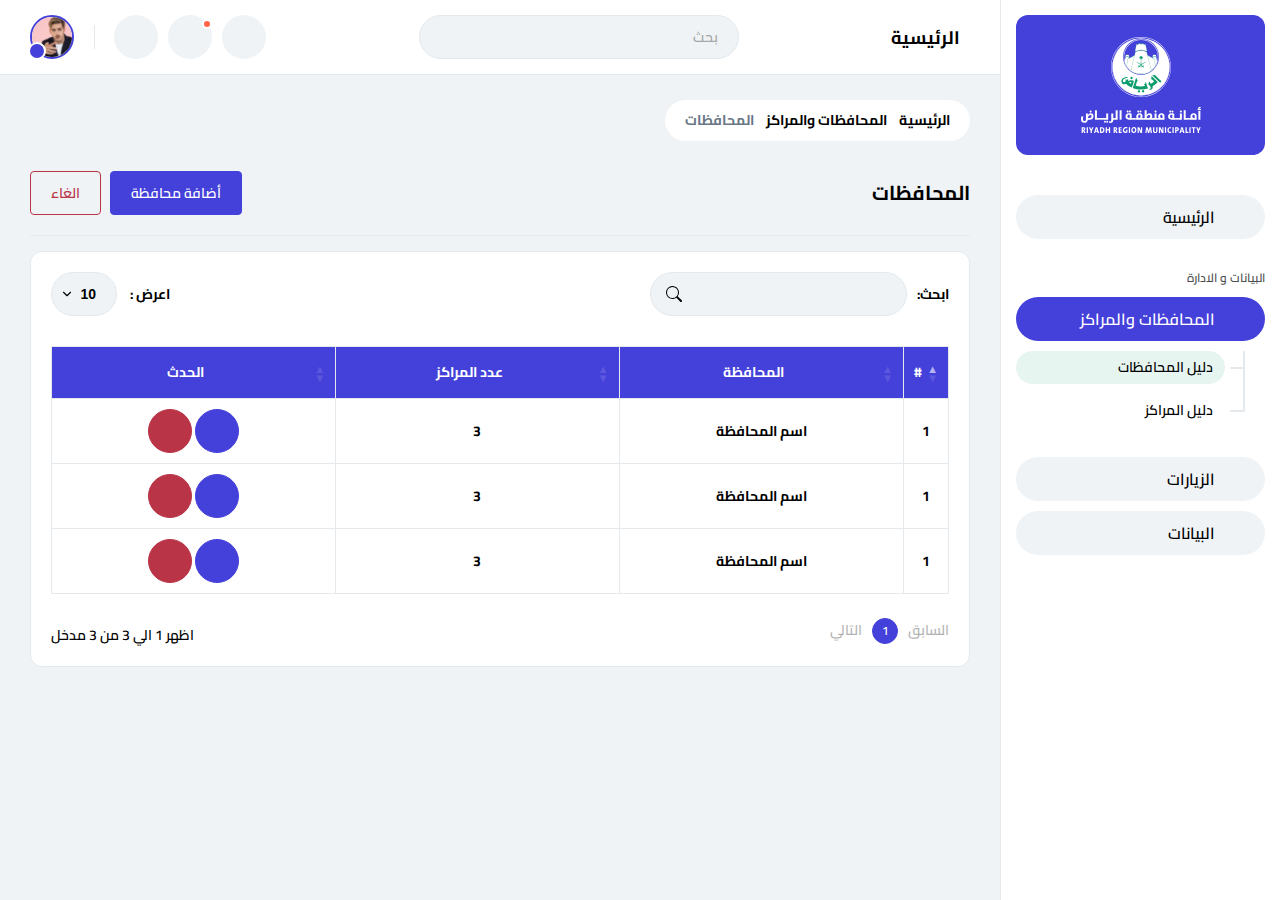
==== cities.html @ db33bdeb "Add files via upload" ====
<!DOCTYPE html>
<html lang="ar" dir="rtl">

<head>
  <!-- :: Meta Tags :: -->
  <meta charset="UTF-8">
  <meta name="viewport" content="width=device-width, initial-scale=1.0">
  <meta name="description" content="Home page description">
  <meta name="msapplication-tap-highlight" content="no">
  <meta name="keywords" content="dashboard, dashboard">
  <meta name="theme-color" content="#0060fe">
  <meta name="title" content="Home page">
  <meta name="language" content="ar">
  <!-- :: Favicon :: -->
  <link rel="shortcut icon" href="assets/images/theme/favicon.png" type="image/x-icon">
  <!-- :: CSS Files :: -->
  <link rel="stylesheet" href="./assets/css/theme/bundle.css">
  <link rel="stylesheet" href="./assets/css/libs/select2.min.css" />
  <link rel="stylesheet" href="./assets/css/libs/jquery.dataTables.min.css" />
  <link rel='stylesheet' href='https://cdn-uicons.flaticon.com/2.0.0/uicons-bold-rounded/css/uicons-bold-rounded.css'>
  <link rel='stylesheet' href='https://cdn-uicons.flaticon.com/2.0.0/uicons-solid-rounded/css/uicons-solid-rounded.css'>
  <link rel='stylesheet' href='https://cdn-uicons.flaticon.com/2.0.0/uicons-regular-rounded/css/uicons-regular-rounded.css'>
  <link rel="stylesheet" href="./assets/css/theme/style.css">
  <title>نظام حصر البن | المحافظات</title>
  <!-- :: SCRIPT FILES :: -->
</head>

<body>
  <!-- :: MAIN :: -->
  <main class="d-flex align-items-start justify-content-start sidebar-active" id="main">
    <!-- :: NAVBAR :: -->
    <nav class="navbar">
      <div class="container-fluid">
        <div class="d-flex align-items-center justify-content-between">
          <!-- right-content -->
          <div class="right-content d-flex align-items-center">
            <!-- sidebar-btn -->
            <button type="button" aria-label="Menu"
              class="sidebar-btn d-inline-flex align-items-center justify-content-center ml--sm-2" id="sidebar-btn">
              <i class="fi fi-rr-menu-burger"></i>
            </button>
            <!-- page-title -->
            <div class="page-title">الرئيسية</div>
          </div>
          <!-- search-area -->
          <div class="search-area d-inline-flex align-items-center position-relative">
            <input type="text" placeholder="بحث">
            <i class="fi fi-rr-search position-absolute"></i>
          </div>
          <!-- user-area -->
          <div class="user-area position-relative d-flex align-items-center">
            <!-- options -->
            <div class="options d-flex align-items-center">
              <!-- option -->
              <a href="#" aria-label="Link" class="option">
                <i class="fi fi-rr-refresh"></i>
              </a>
              <!-- option -->
              <a href="#" aria-label="Link" class="option active">
                <i class="fi fi-rr-comment-alt-dots"></i>
              </a>
              <!-- option -->
              <a href="#" aria-label="Link" class="option">
                <i class="fi fi-rr-bell"></i>
              </a>
            </div>
            <!-- user-menu -->
            <div class="user-menu position-relative" id="user-menu">
              <!-- user -->
              <div class="user d-flex align-items-center" id="user-btn">
                <!-- avatar -->
                <div class="avatar position-relative">
                  <img src="./assets/images/avatars/01.png" class="img-fluid" alt="User">
                  <i
                    class="fi fi-sr-angle-small-down icon position-absolute d-inline-flex align-items-center justify-content-center"></i>
                </div>
              </div>
              <!-- menu -->
              <div class="menu">
                <ul class="list-unstyled">
                  <li class="menu-item position-relative">
                    <a href="#">
                      <i class="fi fi-rr-user"></i>
                      الحساب الشخصي
                    </a>
                  </li>
                  <li class="menu-item position-relative">
                    <a href="#">
                      <i class="fi fi-rr-settings"></i>
                      الاعدادات
                    </a>
                  </li>
                  <li class="menu-item logout-item position-relative">
                    <a href="#">
                      <i class="fi fi-rr-power"></i>
                      تسجيل الخروج
                    </a>
                  </li>
                </ul>
              </div>
            </div>
          </div>
        </div>
      </div>
    </nav>
    <!-- :: ASIDE :: -->
    <aside>
      <!-- logo -->
      <div class="logo d-flex align-items-center justify-content-center flex-column">
        <img src="./assets/images/logos/logo-p1.svg" class="p1 img-fluid" alt="Logo">
        <img src="./assets/images/logos/logo-p2.svg" class="p2 img-fluid" alt="Logo">
      </div>
      <!-- menu -->
      <div class="menu">
        <!-- main-menu -->
        <ul class="main-menu list-unstyled">
          <!-- m-item -->
          <li class="m-item">
            <a href="./index.html">
              <i class="fi fi-rr-house-chimney icon"></i>
              <span class="link-text">الرئيسية</span>
            </a>
          </li>
          <!-- item-title -->
          <li class="item-title">البيانات و الادارة</li>
          <!-- m-item -->
          <li class="m-item has-sub-menu-l1 open-menu">
            <a href="#" class="prevent-default">
              <i class="fi fi-rr-bank icon"></i>
              <span class="link-text">المحافظات والمراكز</span>
              <i class="fi fi-rr-angle-down arrow mr-auto"></i>
            </a>
            <!-- sub-menu-l1 -->
            <ul class="sub-menu-l1 list-unstyled">
              <!-- sub-menu-item -->
              <li class="sub-menu-item">
                <a href="cities.html" class="sub-menu-item-link active">دليل المحافظات
                </a>
              </li>
              <!-- sub-menu-item -->
              <li class="sub-menu-item">
                <a href="towns.html" class="sub-menu-item-link">دليل المراكز
                </a>
              </li>
            </ul>
          </li>
          <!-- m-item -->
          <li class="m-item has-sub-menu-l1">
            <a href="#" class="prevent-default">
              <i class="fi fi-rr-file-edit icon"></i>
              <span class="link-text">الزيارات</span>
              <i class="fi fi-rr-angle-down arrow mr-auto"></i>
            </a>
            <!-- sub-menu-l1 -->
            <ul class="sub-menu-l1 list-unstyled">
              <!-- sub-menu-item -->
              <li class="sub-menu-item">
                <a href="#" class="sub-menu-item-link">اضافة زيارة
                </a>
              </li>
              <!-- sub-menu-item -->
              <li class="sub-menu-item">
                <a href="#" class="sub-menu-item-link">جميع الزيارات
                </a>
              </li>
            </ul>
          </li>
          <!-- m-item -->
          <li class="m-item">
            <a href="#" class="prevent-default">
              <i class="fi fi-rr-star icon"></i>
              <span class="link-text">البيانات</span>
              <i class="fi fi-rr-angle-down arrow mr-auto"></i>
            </a>
            <!-- sub-menu-l1 -->
            <ul class="sub-menu-l1 list-unstyled">
              <!-- sub-menu-item -->
              <li class="sub-menu-item has-sml2">
                <a href="#" class="sub-menu-item-link">بنود التقييم
                  <i class="fi fi-rr-angle-left arrow mr-auto"></i>
                </a>
                <!-- sub-menu-l2 -->
                <ul class="sub-menu-l2">
                  <li class="sml2-item"><a href="#">بنود التقييم</a></li>
                  <li class="sml2-item"><a href="#">اضافة بند</a></li>
                </ul>
              </li>
              <!-- sub-menu-item -->
              <li class="sub-menu-item has-sml2">
                <a href="#" class="sub-menu-item-link">نماذج التقييم
                  <i class="fi fi-rr-angle-left arrow mr-auto"></i>
                </a>
                <!-- sub-menu-l2 -->
                <ul class="sub-menu-l2">
                  <li class="sml2-item"><a href="#">نماذج التقييم</a></li>
                  <li class="sml2-item"><a href="#">اضافة نموذج</a></li>
                </ul>
              </li>
            </ul>
          </li>
        </ul>
      </div>
    </aside>
    <!-- :: MAIN-CONTENT :: -->
    <div class="main-content pt-small">
      <div class="container-fluid">
        <!-- breadcrumb -->
        <ul class="breadcrumb list-unstyled">
          <li><a href="#">الرئيسية</a></li>
          <li><i class="fi fi-rr-angle-small-left"></i></li>
          <li><a href="#">المحافظات والمراكز</a></li>
          <li><i class="fi fi-rr-angle-small-left"></i></li>
          <li class="active">المحافظات</li>
        </ul>
        <!-- page-header -->
        <div class="page-header pt-2">
          <!-- row -->
          <div class="row align-items-center">
            <!-- col -->
            <div class="col-6">
              <h2 class="page-title">المحافظات</h2>
            </div>
            <!-- col -->
            <div class="col-6 text-left">
              <!-- formActions -->
              <div class="formActions">
                <button type="submit" data-toggle="modal" data-target="#addNewCityModal" class="theme-btn --fill-primary ml--sm-1">أضافة محافظة</button>
                <button type="reset" class="theme-btn --outline-danger">الغاء</button>
              </div>
            </div>
          </div>
        </div>
        <!-- page-content -->
        <div class="page-content">
          <!-- table-form -->
          <div class="table-form">
            <!-- table -->
            <table id="myTable" class="cell-border">
              <thead>
                <tr>
                  <th>#</th>
                  <th>المحافظة</th>
                  <th>عدد المراكز</th>
                  <th>الحدث</th>
                </tr>
              </thead>
              <tbody>
                <tr>
                  <td>1</td>
                  <td>اسم المحافظة</td>
                  <td>3</td>
                  <td>
                    <a href="#" class="theme-btn --fill-primary --icon-btn" title="تعديل"><i class="fi fi-rr-pencil"></i></a>
                    <a href="#" class="theme-btn --fill-danger --icon-btn" title="حذف"><i class="fi fi-rr-trash"></i></a>
                  </td>
                </tr>
                <tr>
                  <td>1</td>
                  <td>اسم المحافظة</td>
                  <td>3</td>
                  <td>
                    <a href="#" class="theme-btn --fill-primary --icon-btn" title="تعديل"><i class="fi fi-rr-pencil"></i></a>
                    <a href="#" class="theme-btn --fill-danger --icon-btn" title="حذف"><i class="fi fi-rr-trash"></i></a>
                  </td>
                </tr>
                <tr>
                  <td>1</td>
                  <td>اسم المحافظة</td>
                  <td>3</td>
                  <td>
                    <a href="#" class="theme-btn --fill-primary --icon-btn" title="تعديل"><i class="fi fi-rr-pencil"></i></a>
                    <a href="#" class="theme-btn --fill-danger --icon-btn" title="حذف"><i class="fi fi-rr-trash"></i></a>
                  </td>
                </tr>
              </tbody>
            </table>
          </div>
        </div>
      </div>
    </div>
  </main>
  <!-- float-modal -->
  <div class="modal float-modal" id="addNewCityModal">
    <!-- modal-content -->
    <div class="modal-content">
      <!-- modal-header -->
      <div class="modal-header">
        <!-- modal-title -->
        <h3 class="modal-title">اضف محافظة جديدة</h3>
        <button type="button" class="modal-close" data-close="modal" data-target="#addNewCityModal">
          <i class="fi fi-sr-circle-xmark"></i>
        </button>
      </div>
      <!-- modal-body -->
      <div class="modal-body">
        <!-- form -->
        <form action="#" class="add-form">
          <!-- th-input-group -->
          <div class="th-input-group w-100">
            <span class="th-label">اسم المحافظة</span>
            <input type="text" class="th-input w-100" placeholder="">
          </div>
          <!-- modal-footer -->
          <div class="modal-footer text-left">
            <button type="submit" class="theme-btn --fill-primary --btn-sm">
              <i class="fi fi-sr-disk"></i>
              حفظ
            </button>
            <button type="reset" class="theme-btn --outline-danger --btn-sm" data-close="modal" data-target="#addNewCityModal">
              <i class="fi fi-rr-cross"></i>
              الغاء
            </button>
          </div>
        </form>
      </div>
    </div>
  </div>
  <script src="./assets/js/libs/jquery-3.7.0.min.js"></script>
  <script src="./assets/js/libs/select2.min.js"></script>
  <script src="./assets/js/libs/jquery-datatable.min.js"></script>
  <script src="./assets/js/theme/script.js"></script>
  <script>
    $(document).ready(function() {
      $('#myTable').DataTable({
        "oLanguage": {
          "sSearch": "ابحث:",
        },
        "language": {
          "lengthMenu": "اعرض : _MENU_",
          "info": "اظهر _START_ الي _END_ من _TOTAL_ مدخل",
          "paginate": {
            "first":      "الاول",
            "last":       "الاخير",
            "next":       "التالي",
            "previous":   "السابق"
          },
        },
        "columnDefs": [
          { width: '1%', targets: 0 }, //step 2, column 1 out of 4
          { width: '33%', targets: 1 }, //step 2, column 2 out of 4
          { width: '33%', targets: 2 }, //step 2, column 3 out of 4
          { width: '33%', targets: 3 }, //step 2, column 4 out of 4
          {"className": "dt-center", "targets": "_all"}
        ]
      });
    });
  </script>
</body>

</html>
---- assets/css/theme/bundle.css ----
@import url('https://fonts.googleapis.com/css2?family=Cairo:wght@200;300;400;500;600;700;800;900;1000&display=swap');
/* :: THEME FONTS :: */
:root {
  --pr-font     : 'Cairo', sans-serif;
  --sec-font    : 'Cairo', sans-serif;
  --en-pr-pfont : 'Poppins', sans-serif;
}
h1, h2, h3, h4, h5, h6, .pr-font {
  font-family: var(--pr-font);
  line-height: 1.2;
}
html, body, main, header, div, span, p, input, input::placeholder, label, .sec-font {
  font-family: var(--sec-font);
  font-weight: 400;
}
.en-pr-font {
  font-family: var(--en-pr-font);
}
/* ----------------------------------- */

/* :: THEME COLORS :: */
:root {
  /* --primary   : #0B9C6C; */
  --primary   : #4440da;
  /* --primary-h : #0a8c61; */
  --primary-h : #322F9F;
  --darkBlue  : #000;
  --pr-shade: #e7f5f0;
  --gray  : #697684;
  --border: #e3e9ed;
  /* --light : #f6f9fd; */
  --light : #eff3f6;
  --primary-shadow:rgba(55,73,87,.06);
  --red: #b93447;
  --red-h: #872634;
  /* #B1FBE1 */
}
.pr-color {
  color: var(--primary) !important;
}
.bg-2 {
  background-color: var(--light);
}
/* ----------------------------------- */

/* :: GENERAL :: */
html {
  -webkit-text-size-adjust: 100%;
  -ms-text-size-adjust: 100%;
  -ms-overflow-style: scrollbar;
  -webkit-tap-highlight-color: transparent;
  line-height: 1.5;
  scroll-behavior: smooth;
}
body {
  font-size: 16px;
  font-weight: 400;
  overflow-x: hidden;
  cursor: default;
  background-color: #fff;
  direction: rtl;
  font-family: var(--pr-font);
}
*,::after,::before {
  box-sizing: border-box;
  padding: 0;
  margin: 0;
}
*:not(::before, ::after) {
  color: var(--darkBlue);
}
[tabindex="-1"]:focus {
  outline: 0 !important
}
[hidden] {
  display: none !important
}
.img-fluid {
  max-width: 100%;
}
.list-unstyled {
  list-style: none;
}
p {
  line-height: 1.5;
  font-size: 16px;
  font-family: var(--pr-font);
  font-weight: 500;
  color: var(--lightBlue);
}
button {
  background-color: unset;
  border: unset;
}
i.fi {
  display: inline-flex;
  align-items: center;
  justify-content: center;
}
figcaption,
article,
section,
figure,
footer,
header,
hgroup,
aside,
main,
nav {
  display: block
}
a {
  text-decoration: none !important;
}
button {
  cursor: pointer;
}
input,
textarea,
select {
  outline: none !important;
}
.gap-x-10 {
  gap: 0 10px;
}
.gap-x-15 {
  gap: 0 15px;
}
.gap-y-10 {
  gap: 10px 0;
}
.gap-y-15 {
  gap: 15px 0;
}
.gap-y-30 {
  gap: 30px 0;
}
.hidden-col {
  display: none;
}
/* ----------------------------------- */

/* :: CONTAINERS :: */
.container {
  max-width: 1599px;
  width: 100%;
  padding: 0 8vw;
  margin-right: auto;
  margin-left: auto;
}
.container-fluid {
  max-width: 100%;
  width: 100%;
  padding: 0 30px;
  margin: 0 auto;
}
@media only screen and (max-width: 991.98px) {
  .container {
    padding: 0 4vw;
  }
}
/* ----------------------------------- */

/* :: BUTTONS :: */

/* default-btn */
.theme-btn {
  color: #fff;
  outline: none;
  cursor: pointer;
  font-size: 14px;
  min-height: 42px;
  font-weight: 600;
  padding: 8px 20px;
  border-radius: 4px;
  align-items: center;
  display: inline-flex;
  justify-content: center;
  background-color: var(--primary);
  border: 1px solid var(--primary);
  font-family: var(--sec-font);
  transition: all .15s cubic-bezier(0.215, 0.610, 0.355, 1);
}
.theme-btn:hover {
  /* border-color: var(--darkBlue);
  background-color: var(--darkBlue); */
}
.theme-btn:focus {
  /* outline: 4px solid rgba(78, 78, 235, 0.1) !important; */
}
.theme-btn > i {
  margin-left: 10px;
  font-size: 14px;
}

.--btn-sm {
  padding: 6px 12px;
  min-height: 38px;
}

/* --iocn-btn */
.--icon-btn {
  padding: 10px;
  height: 44px;
  width: 44px;
  border-radius: 50%;
}
.--icon-btn > i {
  margin-left: 0;
}

/* fill-primary */
.--fill-primary {
  color: #fff;
  border-color: var(--primary);
  background-color: var(--primary);
}
.--fill-primary:hover {
  background-color: var(--primary-h);
}

.--fill-danger {
  background-color: var(--red);
  color: #fff;
  border-color: var(--red);
}
.--fill-danger:hover {
  background-color: var(--red-h);
  border-color: var(--red-h);
}

.--outline-danger {
  background-color: transparent;
  color: var(--red);
  border-color: var(--red);
}
.--outline-danger:hover {
  background-color: var(--red);
  color: #fff;
  border-color: var(--red-h);
}
/* ----------------------------------- */

/* :: INPUTS :: */
.th-input-group {
  position: relative;
  display: inline-flex;
  align-items: center;
}
.th-input-group.--label-top {
  flex-direction: column;
  align-items: flex-start;
}
.th-input,
.th-textarea {
  font-size: 14px;
  font-weight: 700;
  border-radius: 4px;
  padding: 8px 20px;
  background-color: #fff;
  border: 1px solid var(--border);
  font-family: var(--pr-font);
  transition: all .15s ease-in-out;
}
.th-input::placeholder,
.th-textarea::placeholder {
  opacity: .6;
  font-size: 14px;
  font-weight: 600;
}
.th-input:active,
.th-input:focus,
.th-textarea:active,
.th-textarea:focus {
  border-color: var(--primary);
  /* box-shadow: 0 0 0 4px rgb(5 105 70 / 10%); */
}
.th-input-group i {
  top: 53%;
  left: 15px;
  transform: translateY(-50%);
}
.th-input:focus + i,
.th-textarea:focus + i {
  color: var(--primary);
  transition: color .15s ease-in-out;
}
input.hide-arrows::-webkit-outer-spin-button,
input.hide-arrows::-webkit-inner-spin-button {
  -webkit-appearance: none;
}
input.hide-arrows[type=number] {
  -moz-appearance: textfield;
}


/* th-label */
.th-label {
  font-size: 14px;
  font-weight: 700;
  margin-left: 10px;
  min-width: 130px;
}
.--label-top .th-label {
  margin-left: 0;
  margin-bottom: 10px;
}

/* select2-container */
.select2-container {
  width: 100% !important;
}
.select2-container--default .select2-selection--single,
.select2-container--default .select2-selection--multiple {
  border-color: var(--border) !important;
  transition: all .15s ease-in-out;
}
.select2-container--default .select2-selection--single .select2-selection__rendered {
  font-size: 14px;
  font-weight: 700;
  color: var(--darkBlue);
  font-family: var(--pr-font);
}
.select2-container--focus .select2-selection--single,
.select2-container--open .select2-selection--single,
.select2-container--default.select2-container--focus .select2-selection--multiple {
  border-color: var(--primary) !important;
}
.select2-container--default .select2-search--inline .select2-search__field::placeholder {
  font-family: var(--pr-font);
  opacity: .6;
  font-size: 14px;
  font-weight: 600;
}
.th-select option {
  color: var(--darkBlue);
  font-size: 14px;
  font-weight: 600;
}
.th-select option:first-of-type {
  color: var(--gray);
}
.th-select:invalid {
  color: var(--gray);
  font-weight: 600;
}

/* checkbox-box */
.checkbox-box {
  background-color: var(--light);
  width: 100%;
  border-radius: 4px;
  padding: 8px 20px;
  background-color: #fff;
  border: 1px solid var(--border);
}
/* th-custom-checkbox */
.th-custom-checkbox {
  position: relative;
  display: flex;
  align-items: center;
  padding-right: 30px;
  cursor: pointer;
  font-size: 14px;
  user-select: none;
  font-weight: 700;
  height: 26px;
}
.th-custom-checkbox input {
  position: absolute;
  z-index: -1;
  opacity: 0;
}
.th-custom-checkbox .checkbox-indecator {
  position: absolute;
  right: 0;
  height: 16px;
  width: 16px;
  background-color: var(--border);
  border-radius: 4px;
}
.th-custom-checkbox:hover input ~ .checkbox-indecator,
.th-custom-checkbox input:focus ~ .checkbox-indecator {
  background: var(--border);
}
.th-custom-checkbox input:checked ~ .checkbox-indecator {
  background: var(--primary);
}
.th-custom-checkbox:hover input:not([disabled]):checked ~ .checkbox-indecator,
.th-custom-checkbox input:checked:focus ~ .checkbox-indecator {
  background: var(--primary-h);
}
.th-custom-checkbox input:disabled ~ .checkbox-indecator {
  background: #e6e6e6;
  opacity: 0.6;
  pointer-events: none;
}
.checkbox-indecator:after {
  content: '';
  position: absolute;
  display: none;
}
.th-custom-checkbox input:checked ~ .checkbox-indecator:after {
  display: block;
}
.th-custom-checkbox .checkbox-indecator:after {
  top: 0;
  left: 0;
  bottom: 0;
  right: 0;
  background-image: url("data:image/svg+xml;charset=utf8,%3Csvg xmlns='http://www.w3.org/2000/svg' viewBox='0 0 8 8'%3E%3Cpath fill='%23fff' d='M6.564.75l-3.59 3.612-1.538-1.55L0 4.26 2.974 7.25 8 2.193z'/%3E%3C/svg%3E");
  background-repeat: no-repeat;
  background-position: center;
  background-size: 10px;
}
.th-custom-checkbox input:disabled ~ .checkbox-indecator:after {
  border-color: #7b7b7b;
}
/* ----------------------------------- */

/* :: DISPLAY :: */
.d-none {
  display: none!important
}
.d-inline {
  display: inline!important
}
.d-inline-block {
  display: inline-block!important
}
.d-block {
  display: block!important
}
.d-table {
  display: table!important
}
.d-table-row {
  display: table-row!important
}
.d-table-cell {
  display: table-cell!important
}
.d-flex {
  display: -ms-flexbox!important;
  display: flex!important
}
.d-inline-flex {
  display: -ms-inline-flexbox!important;
  display: inline-flex!important
}

@media (min-width: 576px) {
  .d-sm-none {
    display:none!important
  }

  .d-sm-inline {
    display: inline!important
  }

  .d-sm-inline-block {
    display: inline-block!important
  }

  .d-sm-block {
    display: block!important
  }

  .d-sm-table {
    display: table!important
  }

  .d-sm-table-row {
    display: table-row!important
  }

  .d-sm-table-cell {
    display: table-cell!important
  }

  .d-sm-flex {
    display: -ms-flexbox!important;
    display: flex!important
  }

  .d-sm-inline-flex {
    display: -ms-inline-flexbox!important;
    display: inline-flex!important
  }
}
@media (min-width: 768px) {
  .d-md-none {
    display:none!important
  }

  .d-md-inline {
    display: inline!important
  }

  .d-md-inline-block {
    display: inline-block!important
  }

  .d-md-block {
    display: block!important
  }

  .d-md-table {
    display: table!important
  }

  .d-md-table-row {
    display: table-row!important
  }

  .d-md-table-cell {
    display: table-cell!important
  }

  .d-md-flex {
    display: -ms-flexbox!important;
    display: flex!important
  }

  .d-md-inline-flex {
    display: -ms-inline-flexbox!important;
    display: inline-flex!important
  }
}
@media (min-width: 992px) {
  .d-lg-none {
    display:none!important
  }

  .d-lg-inline {
    display: inline!important
  }

  .d-lg-inline-block {
    display: inline-block!important
  }

  .d-lg-block {
    display: block!important
  }

  .d-lg-table {
    display: table!important
  }

  .d-lg-table-row {
    display: table-row!important
  }

  .d-lg-table-cell {
    display: table-cell!important
  }

  .d-lg-flex {
    display: -ms-flexbox!important;
    display: flex!important
  }

  .d-lg-inline-flex {
    display: -ms-inline-flexbox!important;
    display: inline-flex!important
  }
}
@media (min-width: 1200px) {
  .d-xl-none {
    display:none!important
  }

  .d-xl-inline {
    display: inline!important
  }

  .d-xl-inline-block {
    display: inline-block!important
  }

  .d-xl-block {
    display: block!important
  }

  .d-xl-table {
    display: table!important
  }

  .d-xl-table-row {
    display: table-row!important
  }

  .d-xl-table-cell {
    display: table-cell!important
  }

  .d-xl-flex {
    display: -ms-flexbox!important;
    display: flex!important
  }

  .d-xl-inline-flex {
    display: -ms-inline-flexbox!important;
    display: inline-flex!important
  }
}
@media (min-width: 1592px) {
  .d-xxl-none {
    display:none!important
  }

  .d-xxl-inline {
    display: inline!important
  }

  .d-xxl-inline-block {
    display: inline-block!important
  }

  .d-xxl-block {
    display: block!important
  }

  .d-xxl-table {
    display: table!important
  }

  .d-xxl-table-row {
    display: table-row!important
  }

  .d-xxl-table-cell {
    display: table-cell!important
  }

  .d-xxl-flex {
    display: -ms-flexbox!important;
    display: flex!important
  }

  .d-xxl-inline-flex {
    display: -ms-inline-flexbox!important;
    display: inline-flex!important
  }
}
/* ----------------------------------- */

/* :: FLEX-BOX :: */
.flex-row {
  -ms-flex-direction: row!important;
  flex-direction: row!important
}
.flex-column {
  -ms-flex-direction: column!important;
  flex-direction: column!important
}
.flex-row-reverse {
  -ms-flex-direction: row-reverse!important;
  flex-direction: row-reverse!important
}
.flex-column-reverse {
  -ms-flex-direction: column-reverse!important;
  flex-direction: column-reverse!important
}
.flex-wrap {
  -ms-flex-wrap: wrap!important;
  flex-wrap: wrap!important
}
.flex-nowrap {
  -ms-flex-wrap: nowrap!important;
  flex-wrap: nowrap!important
}
.flex-wrap-reverse {
  -ms-flex-wrap: wrap-reverse!important;
  flex-wrap: wrap-reverse!important
}
.flex-fill {
  -ms-flex: 1 1 auto!important;
  flex: 1 1 auto!important
}
.flex-grow-0 {
  -ms-flex-positive: 0!important;
  flex-grow: 0!important
}
.flex-grow-1 {
  -ms-flex-positive: 1!important;
  flex-grow: 1!important
}
.flex-shrink-0 {
  -ms-flex-negative: 0!important;
  flex-shrink: 0!important
}
.flex-shrink-1 {
  -ms-flex-negative: 1!important;
  flex-shrink: 1!important
}

.justify-content-start {
  -ms-flex-pack: start!important;
  justify-content: flex-start!important
}
.justify-content-end {
  -ms-flex-pack: end!important;
  justify-content: flex-end!important
}
.justify-content-center {
  -ms-flex-pack: center!important;
  justify-content: center!important
}
.justify-content-between {
  -ms-flex-pack: justify!important;
  justify-content: space-between!important
}
.justify-content-around {
  -ms-flex-pack: distribute!important;
  justify-content: space-around!important
}

.align-items-start {
  -ms-flex-align: start!important;
  align-items: flex-start!important
}
.align-items-end {
  -ms-flex-align: end!important;
  align-items: flex-end!important
}
.align-items-center {
  -ms-flex-align: center!important;
  align-items: center!important
}
.align-items-baseline {
  -ms-flex-align: baseline!important;
  align-items: baseline!important
}
.align-items-stretch {
  -ms-flex-align: stretch!important;
  align-items: stretch!important
}

.align-content-start {
  -ms-flex-line-pack: start!important;
  align-content: flex-start!important
}
.align-content-end {
  -ms-flex-line-pack: end!important;
  align-content: flex-end!important
}
.align-content-center {
  -ms-flex-line-pack: center!important;
  align-content: center!important
}
.align-content-between {
  -ms-flex-line-pack: justify!important;
  align-content: space-between!important
}
.align-content-around {
  -ms-flex-line-pack: distribute!important;
  align-content: space-around!important
}
.align-content-stretch {
  -ms-flex-line-pack: stretch!important;
  align-content: stretch!important
}

.align-self-auto {
  -ms-flex-item-align: auto!important;
  align-self: auto!important
}
.align-self-start {
  -ms-flex-item-align: start!important;
  align-self: flex-start!important
}
.align-self-end {
  -ms-flex-item-align: end!important;
  align-self: flex-end!important
}
.align-self-center {
  -ms-flex-item-align: center!important;
  align-self: center!important
}
.align-self-baseline {
  -ms-flex-item-align: baseline!important;
  align-self: baseline!important
}
.align-self-stretch {
  -ms-flex-item-align: stretch!important;
  align-self: stretch!important
}

@media (min-width: 576px) {
  .flex-sm-row {
    -ms-flex-direction:row!important;
    flex-direction: row!important
  }

  .flex-sm-column {
    -ms-flex-direction: column!important;
    flex-direction: column!important
  }

  .flex-sm-row-reverse {
    -ms-flex-direction: row-reverse!important;
    flex-direction: row-reverse!important
  }

  .flex-sm-column-reverse {
    -ms-flex-direction: column-reverse!important;
    flex-direction: column-reverse!important
  }

  .flex-sm-wrap {
    -ms-flex-wrap: wrap!important;
    flex-wrap: wrap!important
  }

  .flex-sm-nowrap {
    -ms-flex-wrap: nowrap!important;
    flex-wrap: nowrap!important
  }

  .flex-sm-wrap-reverse {
    -ms-flex-wrap: wrap-reverse!important;
    flex-wrap: wrap-reverse!important
  }

  .flex-sm-fill {
    -ms-flex: 1 1 auto!important;
    flex: 1 1 auto!important
  }

  .flex-sm-grow-0 {
    -ms-flex-positive: 0!important;
    flex-grow: 0!important
  }

  .flex-sm-grow-1 {
    -ms-flex-positive: 1!important;
    flex-grow: 1!important
  }

  .flex-sm-shrink-0 {
    -ms-flex-negative: 0!important;
    flex-shrink: 0!important
  }

  .flex-sm-shrink-1 {
    -ms-flex-negative: 1!important;
    flex-shrink: 1!important
  }

  .justify-content-sm-start {
    -ms-flex-pack: start!important;
    justify-content: flex-start!important
  }

  .justify-content-sm-end {
    -ms-flex-pack: end!important;
    justify-content: flex-end!important
  }

  .justify-content-sm-center {
    -ms-flex-pack: center!important;
    justify-content: center!important
  }

  .justify-content-sm-between {
    -ms-flex-pack: justify!important;
    justify-content: space-between!important
  }

  .justify-content-sm-around {
    -ms-flex-pack: distribute!important;
    justify-content: space-around!important
  }

  .align-items-sm-start {
    -ms-flex-align: start!important;
    align-items: flex-start!important
  }

  .align-items-sm-end {
    -ms-flex-align: end!important;
    align-items: flex-end!important
  }

  .align-items-sm-center {
    -ms-flex-align: center!important;
    align-items: center!important
  }

  .align-items-sm-baseline {
    -ms-flex-align: baseline!important;
    align-items: baseline!important
  }

  .align-items-sm-stretch {
    -ms-flex-align: stretch!important;
    align-items: stretch!important
  }

  .align-content-sm-start {
    -ms-flex-line-pack: start!important;
    align-content: flex-start!important
  }

  .align-content-sm-end {
    -ms-flex-line-pack: end!important;
    align-content: flex-end!important
  }

  .align-content-sm-center {
    -ms-flex-line-pack: center!important;
    align-content: center!important
  }

  .align-content-sm-between {
    -ms-flex-line-pack: justify!important;
    align-content: space-between!important
  }

  .align-content-sm-around {
    -ms-flex-line-pack: distribute!important;
    align-content: space-around!important
  }

  .align-content-sm-stretch {
    -ms-flex-line-pack: stretch!important;
    align-content: stretch!important
  }

  .align-self-sm-auto {
    -ms-flex-item-align: auto!important;
    align-self: auto!important
  }

  .align-self-sm-start {
    -ms-flex-item-align: start!important;
    align-self: flex-start!important
  }

  .align-self-sm-end {
    -ms-flex-item-align: end!important;
    align-self: flex-end!important
  }

  .align-self-sm-center {
    -ms-flex-item-align: center!important;
    align-self: center!important
  }

  .align-self-sm-baseline {
    -ms-flex-item-align: baseline!important;
    align-self: baseline!important
  }

  .align-self-sm-stretch {
    -ms-flex-item-align: stretch!important;
    align-self: stretch!important
  }
}
@media (min-width: 768px) {
  .flex-md-row {
    -ms-flex-direction:row!important;
    flex-direction: row!important
  }

  .flex-md-column {
    -ms-flex-direction: column!important;
    flex-direction: column!important
  }

  .flex-md-row-reverse {
    -ms-flex-direction: row-reverse!important;
    flex-direction: row-reverse!important
  }

  .flex-md-column-reverse {
    -ms-flex-direction: column-reverse!important;
    flex-direction: column-reverse!important
  }

  .flex-md-wrap {
    -ms-flex-wrap: wrap!important;
    flex-wrap: wrap!important
  }

  .flex-md-nowrap {
    -ms-flex-wrap: nowrap!important;
    flex-wrap: nowrap!important
  }

  .flex-md-wrap-reverse {
    -ms-flex-wrap: wrap-reverse!important;
    flex-wrap: wrap-reverse!important
  }

  .flex-md-fill {
    -ms-flex: 1 1 auto!important;
    flex: 1 1 auto!important
  }

  .flex-md-grow-0 {
    -ms-flex-positive: 0!important;
    flex-grow: 0!important
  }

  .flex-md-grow-1 {
    -ms-flex-positive: 1!important;
    flex-grow: 1!important
  }

  .flex-md-shrink-0 {
    -ms-flex-negative: 0!important;
    flex-shrink: 0!important
  }

  .flex-md-shrink-1 {
    -ms-flex-negative: 1!important;
    flex-shrink: 1!important
  }

  .justify-content-md-start {
    -ms-flex-pack: start!important;
    justify-content: flex-start!important
  }

  .justify-content-md-end {
    -ms-flex-pack: end!important;
    justify-content: flex-end!important
  }

  .justify-content-md-center {
    -ms-flex-pack: center!important;
    justify-content: center!important
  }

  .justify-content-md-between {
    -ms-flex-pack: justify!important;
    justify-content: space-between!important
  }

  .justify-content-md-around {
    -ms-flex-pack: distribute!important;
    justify-content: space-around!important
  }

  .align-items-md-start {
    -ms-flex-align: start!important;
    align-items: flex-start!important
  }

  .align-items-md-end {
    -ms-flex-align: end!important;
    align-items: flex-end!important
  }

  .align-items-md-center {
    -ms-flex-align: center!important;
    align-items: center!important
  }

  .align-items-md-baseline {
    -ms-flex-align: baseline!important;
    align-items: baseline!important
  }

  .align-items-md-stretch {
    -ms-flex-align: stretch!important;
    align-items: stretch!important
  }

  .align-content-md-start {
    -ms-flex-line-pack: start!important;
    align-content: flex-start!important
  }

  .align-content-md-end {
    -ms-flex-line-pack: end!important;
    align-content: flex-end!important
  }

  .align-content-md-center {
    -ms-flex-line-pack: center!important;
    align-content: center!important
  }

  .align-content-md-between {
    -ms-flex-line-pack: justify!important;
    align-content: space-between!important
  }

  .align-content-md-around {
    -ms-flex-line-pack: distribute!important;
    align-content: space-around!important
  }

  .align-content-md-stretch {
    -ms-flex-line-pack: stretch!important;
    align-content: stretch!important
  }

  .align-self-md-auto {
    -ms-flex-item-align: auto!important;
    align-self: auto!important
  }

  .align-self-md-start {
    -ms-flex-item-align: start!important;
    align-self: flex-start!important
  }

  .align-self-md-end {
    -ms-flex-item-align: end!important;
    align-self: flex-end!important
  }

  .align-self-md-center {
    -ms-flex-item-align: center!important;
    align-self: center!important
  }

  .align-self-md-baseline {
    -ms-flex-item-align: baseline!important;
    align-self: baseline!important
  }

  .align-self-md-stretch {
    -ms-flex-item-align: stretch!important;
    align-self: stretch!important
  }
}
@media (min-width: 992px) {
  .flex-lg-row {
    -ms-flex-direction:row!important;
    flex-direction: row!important
  }

  .flex-lg-column {
    -ms-flex-direction: column!important;
    flex-direction: column!important
  }

  .flex-lg-row-reverse {
    -ms-flex-direction: row-reverse!important;
    flex-direction: row-reverse!important
  }

  .flex-lg-column-reverse {
    -ms-flex-direction: column-reverse!important;
    flex-direction: column-reverse!important
  }

  .flex-lg-wrap {
    -ms-flex-wrap: wrap!important;
    flex-wrap: wrap!important
  }

  .flex-lg-nowrap {
    -ms-flex-wrap: nowrap!important;
    flex-wrap: nowrap!important
  }

  .flex-lg-wrap-reverse {
    -ms-flex-wrap: wrap-reverse!important;
    flex-wrap: wrap-reverse!important
  }

  .flex-lg-fill {
    -ms-flex: 1 1 auto!important;
    flex: 1 1 auto!important
  }

  .flex-lg-grow-0 {
    -ms-flex-positive: 0!important;
    flex-grow: 0!important
  }

  .flex-lg-grow-1 {
    -ms-flex-positive: 1!important;
    flex-grow: 1!important
  }

  .flex-lg-shrink-0 {
    -ms-flex-negative: 0!important;
    flex-shrink: 0!important
  }

  .flex-lg-shrink-1 {
    -ms-flex-negative: 1!important;
    flex-shrink: 1!important
  }

  .justify-content-lg-start {
    -ms-flex-pack: start!important;
    justify-content: flex-start!important
  }

  .justify-content-lg-end {
    -ms-flex-pack: end!important;
    justify-content: flex-end!important
  }

  .justify-content-lg-center {
    -ms-flex-pack: center!important;
    justify-content: center!important
  }

  .justify-content-lg-between {
    -ms-flex-pack: justify!important;
    justify-content: space-between!important
  }

  .justify-content-lg-around {
    -ms-flex-pack: distribute!important;
    justify-content: space-around!important
  }

  .align-items-lg-start {
    -ms-flex-align: start!important;
    align-items: flex-start!important
  }

  .align-items-lg-end {
    -ms-flex-align: end!important;
    align-items: flex-end!important
  }

  .align-items-lg-center {
    -ms-flex-align: center!important;
    align-items: center!important
  }

  .align-items-lg-baseline {
    -ms-flex-align: baseline!important;
    align-items: baseline!important
  }

  .align-items-lg-stretch {
    -ms-flex-align: stretch!important;
    align-items: stretch!important
  }

  .align-content-lg-start {
    -ms-flex-line-pack: start!important;
    align-content: flex-start!important
  }

  .align-content-lg-end {
    -ms-flex-line-pack: end!important;
    align-content: flex-end!important
  }

  .align-content-lg-center {
    -ms-flex-line-pack: center!important;
    align-content: center!important
  }

  .align-content-lg-between {
    -ms-flex-line-pack: justify!important;
    align-content: space-between!important
  }

  .align-content-lg-around {
    -ms-flex-line-pack: distribute!important;
    align-content: space-around!important
  }

  .align-content-lg-stretch {
    -ms-flex-line-pack: stretch!important;
    align-content: stretch!important
  }

  .align-self-lg-auto {
    -ms-flex-item-align: auto!important;
    align-self: auto!important
  }

  .align-self-lg-start {
    -ms-flex-item-align: start!important;
    align-self: flex-start!important
  }

  .align-self-lg-end {
    -ms-flex-item-align: end!important;
    align-self: flex-end!important
  }

  .align-self-lg-center {
    -ms-flex-item-align: center!important;
    align-self: center!important
  }

  .align-self-lg-baseline {
    -ms-flex-item-align: baseline!important;
    align-self: baseline!important
  }

  .align-self-lg-stretch {
    -ms-flex-item-align: stretch!important;
    align-self: stretch!important
  }
}
@media (min-width: 1200px) {
  .flex-xl-row {
    -ms-flex-direction:row!important;
    flex-direction: row!important
  }

  .flex-xl-column {
    -ms-flex-direction: column!important;
    flex-direction: column!important
  }

  .flex-xl-row-reverse {
    -ms-flex-direction: row-reverse!important;
    flex-direction: row-reverse!important
  }

  .flex-xl-column-reverse {
    -ms-flex-direction: column-reverse!important;
    flex-direction: column-reverse!important
  }

  .flex-xl-wrap {
    -ms-flex-wrap: wrap!important;
    flex-wrap: wrap!important
  }

  .flex-xl-nowrap {
    -ms-flex-wrap: nowrap!important;
    flex-wrap: nowrap!important
  }

  .flex-xl-wrap-reverse {
    -ms-flex-wrap: wrap-reverse!important;
    flex-wrap: wrap-reverse!important
  }

  .flex-xl-fill {
    -ms-flex: 1 1 auto!important;
    flex: 1 1 auto!important
  }

  .flex-xl-grow-0 {
    -ms-flex-positive: 0!important;
    flex-grow: 0!important
  }

  .flex-xl-grow-1 {
    -ms-flex-positive: 1!important;
    flex-grow: 1!important
  }

  .flex-xl-shrink-0 {
    -ms-flex-negative: 0!important;
    flex-shrink: 0!important
  }

  .flex-xl-shrink-1 {
    -ms-flex-negative: 1!important;
    flex-shrink: 1!important
  }

  .justify-content-xl-start {
    -ms-flex-pack: start!important;
    justify-content: flex-start!important
  }

  .justify-content-xl-end {
    -ms-flex-pack: end!important;
    justify-content: flex-end!important
  }

  .justify-content-xl-center {
    -ms-flex-pack: center!important;
    justify-content: center!important
  }

  .justify-content-xl-between {
    -ms-flex-pack: justify!important;
    justify-content: space-between!important
  }

  .justify-content-xl-around {
    -ms-flex-pack: distribute!important;
    justify-content: space-around!important
  }

  .align-items-xl-start {
    -ms-flex-align: start!important;
    align-items: flex-start!important
  }

  .align-items-xl-end {
    -ms-flex-align: end!important;
    align-items: flex-end!important
  }

  .align-items-xl-center {
    -ms-flex-align: center!important;
    align-items: center!important
  }

  .align-items-xl-baseline {
    -ms-flex-align: baseline!important;
    align-items: baseline!important
  }

  .align-items-xl-stretch {
    -ms-flex-align: stretch!important;
    align-items: stretch!important
  }

  .align-content-xl-start {
    -ms-flex-line-pack: start!important;
    align-content: flex-start!important
  }

  .align-content-xl-end {
    -ms-flex-line-pack: end!important;
    align-content: flex-end!important
  }

  .align-content-xl-center {
    -ms-flex-line-pack: center!important;
    align-content: center!important
  }

  .align-content-xl-between {
    -ms-flex-line-pack: justify!important;
    align-content: space-between!important
  }

  .align-content-xl-around {
    -ms-flex-line-pack: distribute!important;
    align-content: space-around!important
  }

  .align-content-xl-stretch {
    -ms-flex-line-pack: stretch!important;
    align-content: stretch!important
  }

  .align-self-xl-auto {
    -ms-flex-item-align: auto!important;
    align-self: auto!important
  }

  .align-self-xl-start {
    -ms-flex-item-align: start!important;
    align-self: flex-start!important
  }

  .align-self-xl-end {
    -ms-flex-item-align: end!important;
    align-self: flex-end!important
  }

  .align-self-xl-center {
    -ms-flex-item-align: center!important;
    align-self: center!important
  }

  .align-self-xl-baseline {
    -ms-flex-item-align: baseline!important;
    align-self: baseline!important
  }

  .align-self-xl-stretch {
    -ms-flex-item-align: stretch!important;
    align-self: stretch!important
  }
}
@media (min-width: 1592px) {
  .flex-xxl-row {
    -ms-flex-direction:row!important;
    flex-direction: row!important
  }

  .flex-xxl-column {
    -ms-flex-direction: column!important;
    flex-direction: column!important
  }

  .flex-xxl-row-reverse {
    -ms-flex-direction: row-reverse!important;
    flex-direction: row-reverse!important
  }

  .flex-xxl-column-reverse {
    -ms-flex-direction: column-reverse!important;
    flex-direction: column-reverse!important
  }

  .flex-xxl-wrap {
    -ms-flex-wrap: wrap!important;
    flex-wrap: wrap!important
  }

  .flex-xxl-nowrap {
    -ms-flex-wrap: nowrap!important;
    flex-wrap: nowrap!important
  }

  .flex-xxl-wrap-reverse {
    -ms-flex-wrap: wrap-reverse!important;
    flex-wrap: wrap-reverse!important
  }

  .flex-xxl-fill {
    -ms-flex: 1 1 auto!important;
    flex: 1 1 auto!important
  }

  .flex-xxl-grow-0 {
    -ms-flex-positive: 0!important;
    flex-grow: 0!important
  }

  .flex-xxl-grow-1 {
    -ms-flex-positive: 1!important;
    flex-grow: 1!important
  }

  .flex-xxl-shrink-0 {
    -ms-flex-negative: 0!important;
    flex-shrink: 0!important
  }

  .flex-xxl-shrink-1 {
    -ms-flex-negative: 1!important;
    flex-shrink: 1!important
  }

  .justify-content-xxl-start {
    -ms-flex-pack: start!important;
    justify-content: flex-start!important
  }

  .justify-content-xxl-end {
    -ms-flex-pack: end!important;
    justify-content: flex-end!important
  }

  .justify-content-xxl-center {
    -ms-flex-pack: center!important;
    justify-content: center!important
  }

  .justify-content-xxl-between {
    -ms-flex-pack: justify!important;
    justify-content: space-between!important
  }

  .justify-content-xxl-around {
    -ms-flex-pack: distribute!important;
    justify-content: space-around!important
  }

  .align-items-xxl-start {
    -ms-flex-align: start!important;
    align-items: flex-start!important
  }

  .align-items-xxl-end {
    -ms-flex-align: end!important;
    align-items: flex-end!important
  }

  .align-items-xxl-center {
    -ms-flex-align: center!important;
    align-items: center!important
  }

  .align-items-xxl-baseline {
    -ms-flex-align: baseline!important;
    align-items: baseline!important
  }

  .align-items-xxl-stretch {
    -ms-flex-align: stretch!important;
    align-items: stretch!important
  }

  .align-content-xxl-start {
    -ms-flex-line-pack: start!important;
    align-content: flex-start!important
  }

  .align-content-xxl-end {
    -ms-flex-line-pack: end!important;
    align-content: flex-end!important
  }

  .align-content-xxl-center {
    -ms-flex-line-pack: center!important;
    align-content: center!important
  }

  .align-content-xxl-between {
    -ms-flex-line-pack: justify!important;
    align-content: space-between!important
  }

  .align-content-xxl-around {
    -ms-flex-line-pack: distribute!important;
    align-content: space-around!important
  }

  .align-content-xxl-stretch {
    -ms-flex-line-pack: stretch!important;
    align-content: stretch!important
  }

  .align-self-xxl-auto {
    -ms-flex-item-align: auto!important;
    align-self: auto!important
  }

  .align-self-xxl-start {
    -ms-flex-item-align: start!important;
    align-self: flex-start!important
  }

  .align-self-xxl-end {
    -ms-flex-item-align: end!important;
    align-self: flex-end!important
  }

  .align-self-xxl-center {
    -ms-flex-item-align: center!important;
    align-self: center!important
  }

  .align-self-xxl-baseline {
    -ms-flex-item-align: baseline!important;
    align-self: baseline!important
  }

  .align-self-xxl-stretch {
    -ms-flex-item-align: stretch!important;
    align-self: stretch!important
  }
}
/* ----------------------------------- */

/* :: FLOAT :: */
.float-left {
  float: left!important
}
.float-right {
  float: right!important
}
.float-none {
  float: none!important
}
@media (min-width: 576px) {
  .float-sm-left {
    float:left!important
  }

  .float-sm-right {
    float: right!important
  }

  .float-sm-none {
    float: none!important
  }
}
@media (min-width: 768px) {
  .float-md-left {
    float:left!important
  }

  .float-md-right {
    float: right!important
  }

  .float-md-none {
    float: none!important
  }
}
@media (min-width: 992px) {
  .float-lg-left {
    float:left!important
  }

  .float-lg-right {
    float: right!important
  }

  .float-lg-none {
    float: none!important
  }
}
@media (min-width: 1200px) {
  .float-xl-left {
    float:left!important
  }

  .float-xl-right {
    float: right!important
  }

  .float-xl-none {
    float: none!important
  }
}
@media (min-width: 1592px) {
  .float-xxl-left {
    float:left!important
  }

  .float-xxl-right {
    float: right!important
  }

  .float-xxl-none {
    float: none!important
  }
}
/* ----------------------------------- */

/* :: POSITION :: */
.position-static {
  position: static!important
}
.position-relative {
  position: relative!important
}
.position-absolute {
  position: absolute!important
}
.position-fixed {
  position: fixed!important
}
.position-sticky {
  position: -webkit-sticky!important;
  position: sticky!important
}
/* ----------------------------------- */

/* :: ROWS & COLS :: */
.row {
  display: -ms-flexbox;
  display: flex;
  -ms-flex-wrap: wrap;
  flex-wrap: wrap;
  margin-right: -15px;
  margin-left: -15px
}
.no-gutters {
  margin-right: 0;
  margin-left: 0
}
.no-gutters>.col,.no-gutters>[class*=col-] {
  padding-right: 0;
  padding-left: 0
}
.small-gutters {
  margin-right: -15px;
  margin-left: -15px
}
.small-gutters>.col,.small-gutters>[class*=col-] {
  padding-right: 7.5px;
  padding-left: 7.5px
}

.big-gutters {
  margin-right: -30px;
  margin-left: -30px
}
.big-gutters>.col,.big-gutters>[class*=col-] {
  padding-right: 30px;
  padding-left: 30px
}

.col,
.col-1,
.col-10,
.col-11,
.col-12,
.col-2,
.col-3,
.col-4,
.col-5,
.col-6,
.col-7,
.col-8,
.col-9,
.col-auto,
.col-lg,
.col-lg-1,
.col-lg-10,
.col-lg-11,
.col-lg-12,
.col-lg-2,
.col-lg-3,
.col-lg-4,
.col-lg-5,
.col-lg-6,
.col-lg-7,
.col-lg-8,
.col-lg-9,
.col-lg-auto,
.col-md,
.col-md-1,
.col-md-10,
.col-md-11,
.col-md-12,
.col-md-2,
.col-md-3,
.col-md-4,
.col-md-5,
.col-md-6,
.col-md-7,
.col-md-8,
.col-md-9,
.col-md-auto,
.col-sm,
.col-sm-1,
.col-sm-10,
.col-sm-11,
.col-sm-12,
.col-sm-2,
.col-sm-3,
.col-sm-4,
.col-sm-5,
.col-sm-6,
.col-sm-7,
.col-sm-8,
.col-sm-9,
.col-sm-auto,
.col-xl,
.col-xl-1,
.col-xl-10,
.col-xl-11,
.col-xl-12,
.col-xl-2,
.col-xl-3,
.col-xl-4,
.col-xl-5,
.col-xl-6,
.col-xl-7,
.col-xl-8,
.col-xl-9,
.col-xl-auto,
.col-xxl,
.col-xxl-1,
.col-xxl-10,
.col-xxl-11,
.col-xxl-12,
.col-xxl-2,
.col-xxl-3,
.col-xxl-4,
.col-xxl-5,
.col-xxl-6,
.col-xxl-7,
.col-xxl-8,
.col-xxl-9,
.col-xxl-auto {
  position: relative;
  width: 100%;
  min-height: 1px;
  padding-right: 15px;
  padding-left: 15px
}
.col {
  -ms-flex-preferred-size: 0;
  flex-basis: 0;
  -ms-flex-positive: 1;
  flex-grow: 1;
  max-width: 100%
}
.col-auto {
  -ms-flex: 0 0 auto;
  flex: 0 0 auto;
  width: auto;
  max-width: none
}
.col-1 {
  -ms-flex: 0 0 8.333333%;
  flex: 0 0 8.333333%;
  max-width: 8.333333%
}
.col-2 {
  -ms-flex: 0 0 16.666667%;
  flex: 0 0 16.666667%;
  max-width: 16.666667%
}
.col-3 {
  -ms-flex: 0 0 25%;
  flex: 0 0 25%;
  max-width: 25%
}
.col-4 {
  -ms-flex: 0 0 33.333333%;
  flex: 0 0 33.333333%;
  max-width: 33.333333%
}
.col-5 {
  -ms-flex: 0 0 41.666667%;
  flex: 0 0 41.666667%;
  max-width: 41.666667%
}
.col-6 {
  -ms-flex: 0 0 50%;
  flex: 0 0 50%;
  max-width: 50%
}
.col-7 {
  -ms-flex: 0 0 58.333333%;
  flex: 0 0 58.333333%;
  max-width: 58.333333%
}
.col-8 {
  -ms-flex: 0 0 66.666667%;
  flex: 0 0 66.666667%;
  max-width: 66.666667%
}
.col-9 {
  -ms-flex: 0 0 75%;
  flex: 0 0 75%;
  max-width: 75%
}
.col-10 {
  -ms-flex: 0 0 83.333333%;
  flex: 0 0 83.333333%;
  max-width: 83.333333%
}
.col-11 {
  -ms-flex: 0 0 91.666667%;
  flex: 0 0 91.666667%;
  max-width: 91.666667%
}
.col-12 {
  -ms-flex: 0 0 100%;
  flex: 0 0 100%;
  max-width: 100%
}

.order-first {
  -ms-flex-order: -1;
  order: -1
}
.order-last {
  -ms-flex-order: 13;
  order: 13
}
.order-0 {
  -ms-flex-order: 0;
  order: 0
}
.order-1 {
  -ms-flex-order: 1;
  order: 1
}
.order-2 {
  -ms-flex-order: 2;
  order: 2
}
.order-3 {
  -ms-flex-order: 3;
  order: 3
}
.order-4 {
  -ms-flex-order: 4;
  order: 4
}
.order-5 {
  -ms-flex-order: 5;
  order: 5
}
.order-6 {
  -ms-flex-order: 6;
  order: 6
}
.order-7 {
  -ms-flex-order: 7;
  order: 7
}
.order-8 {
  -ms-flex-order: 8;
  order: 8
}
.order-9 {
  -ms-flex-order: 9;
  order: 9
}
.order-10 {
  -ms-flex-order: 10;
  order: 10
}
.order-11 {
  -ms-flex-order: 11;
  order: 11
}
.order-12 {
  -ms-flex-order: 12;
  order: 12
}

.offset-1 {
  margin-left: 8.333333%
}
.offset-2 {
  margin-left: 16.666667%
}
.offset-3 {
  margin-left: 25%
}
.offset-4 {
  margin-left: 33.333333%
}
.offset-5 {
  margin-left: 41.666667%
}
.offset-6 {
  margin-left: 50%
}
.offset-7 {
  margin-left: 58.333333%
}
.offset-8 {
  margin-left: 66.666667%
}
.offset-9 {
  margin-left: 75%
}
.offset-10 {
  margin-left: 83.333333%
}
.offset-11 {
  margin-left: 91.666667%
}

@media (min-width: 576px) {
  .col-sm {
    -ms-flex-preferred-size:0;
    flex-basis: 0;
    -ms-flex-positive: 1;
    flex-grow: 1;
    max-width: 100%
  }

  .col-sm-auto {
    -ms-flex: 0 0 auto;
    flex: 0 0 auto;
    width: auto;
    max-width: none
  }

  .col-sm-1 {
    -ms-flex: 0 0 8.333333%;
    flex: 0 0 8.333333%;
    max-width: 8.333333%
  }

  .col-sm-2 {
    -ms-flex: 0 0 16.666667%;
    flex: 0 0 16.666667%;
    max-width: 16.666667%
  }

  .col-sm-3 {
    -ms-flex: 0 0 25%;
    flex: 0 0 25%;
    max-width: 25%
  }

  .col-sm-4 {
    -ms-flex: 0 0 33.333333%;
    flex: 0 0 33.333333%;
    max-width: 33.333333%
  }

  .col-sm-5 {
    -ms-flex: 0 0 41.666667%;
    flex: 0 0 41.666667%;
    max-width: 41.666667%
  }

  .col-sm-6 {
    -ms-flex: 0 0 50%;
    flex: 0 0 50%;
    max-width: 50%
  }

  .col-sm-7 {
    -ms-flex: 0 0 58.333333%;
    flex: 0 0 58.333333%;
    max-width: 58.333333%
  }

  .col-sm-8 {
    -ms-flex: 0 0 66.666667%;
    flex: 0 0 66.666667%;
    max-width: 66.666667%
  }

  .col-sm-9 {
    -ms-flex: 0 0 75%;
    flex: 0 0 75%;
    max-width: 75%
  }

  .col-sm-10 {
    -ms-flex: 0 0 83.333333%;
    flex: 0 0 83.333333%;
    max-width: 83.333333%
  }

  .col-sm-11 {
    -ms-flex: 0 0 91.666667%;
    flex: 0 0 91.666667%;
    max-width: 91.666667%
  }

  .col-sm-12 {
    -ms-flex: 0 0 100%;
    flex: 0 0 100%;
    max-width: 100%
  }

  .order-sm-first {
    -ms-flex-order: -1;
    order: -1
  }

  .order-sm-last {
    -ms-flex-order: 13;
    order: 13
  }

  .order-sm-0 {
    -ms-flex-order: 0;
    order: 0
  }

  .order-sm-1 {
    -ms-flex-order: 1;
    order: 1
  }

  .order-sm-2 {
    -ms-flex-order: 2;
    order: 2
  }

  .order-sm-3 {
    -ms-flex-order: 3;
    order: 3
  }

  .order-sm-4 {
    -ms-flex-order: 4;
    order: 4
  }

  .order-sm-5 {
    -ms-flex-order: 5;
    order: 5
  }

  .order-sm-6 {
    -ms-flex-order: 6;
    order: 6
  }

  .order-sm-7 {
    -ms-flex-order: 7;
    order: 7
  }

  .order-sm-8 {
    -ms-flex-order: 8;
    order: 8
  }

  .order-sm-9 {
    -ms-flex-order: 9;
    order: 9
  }

  .order-sm-10 {
    -ms-flex-order: 10;
    order: 10
  }

  .order-sm-11 {
    -ms-flex-order: 11;
    order: 11
  }

  .order-sm-12 {
    -ms-flex-order: 12;
    order: 12
  }

  .offset-sm-0 {
    margin-left: 0
  }

  .offset-sm-1 {
    margin-left: 8.333333%
  }

  .offset-sm-2 {
    margin-left: 16.666667%
  }

  .offset-sm-3 {
    margin-left: 25%
  }

  .offset-sm-4 {
    margin-left: 33.333333%
  }

  .offset-sm-5 {
    margin-left: 41.666667%
  }

  .offset-sm-6 {
    margin-left: 50%
  }

  .offset-sm-7 {
    margin-left: 58.333333%
  }

  .offset-sm-8 {
    margin-left: 66.666667%
  }

  .offset-sm-9 {
    margin-left: 75%
  }

  .offset-sm-10 {
    margin-left: 83.333333%
  }

  .offset-sm-11 {
    margin-left: 91.666667%
  }
}
@media (min-width: 768px) {
  .col-md {
    -ms-flex-preferred-size:0;
    flex-basis: 0;
    -ms-flex-positive: 1;
    flex-grow: 1;
    max-width: 100%
  }

  .col-md-auto {
    -ms-flex: 0 0 auto;
    flex: 0 0 auto;
    width: auto;
    max-width: none
  }

  .col-md-1 {
    -ms-flex: 0 0 8.333333%;
    flex: 0 0 8.333333%;
    max-width: 8.333333%
  }

  .col-md-2 {
    -ms-flex: 0 0 16.666667%;
    flex: 0 0 16.666667%;
    max-width: 16.666667%
  }

  .col-md-3 {
    -ms-flex: 0 0 25%;
    flex: 0 0 25%;
    max-width: 25%
  }

  .col-md-4 {
    -ms-flex: 0 0 33.333333%;
    flex: 0 0 33.333333%;
    max-width: 33.333333%
  }

  .col-md-5 {
    -ms-flex: 0 0 41.666667%;
    flex: 0 0 41.666667%;
    max-width: 41.666667%
  }

  .col-md-6 {
    -ms-flex: 0 0 50%;
    flex: 0 0 50%;
    max-width: 50%
  }

  .col-md-7 {
    -ms-flex: 0 0 58.333333%;
    flex: 0 0 58.333333%;
    max-width: 58.333333%
  }

  .col-md-8 {
    -ms-flex: 0 0 66.666667%;
    flex: 0 0 66.666667%;
    max-width: 66.666667%
  }

  .col-md-9 {
    -ms-flex: 0 0 75%;
    flex: 0 0 75%;
    max-width: 75%
  }

  .col-md-10 {
    -ms-flex: 0 0 83.333333%;
    flex: 0 0 83.333333%;
    max-width: 83.333333%
  }

  .col-md-11 {
    -ms-flex: 0 0 91.666667%;
    flex: 0 0 91.666667%;
    max-width: 91.666667%
  }

  .col-md-12 {
    -ms-flex: 0 0 100%;
    flex: 0 0 100%;
    max-width: 100%
  }

  .order-md-first {
    -ms-flex-order: -1;
    order: -1
  }

  .order-md-last {
    -ms-flex-order: 13;
    order: 13
  }

  .order-md-0 {
    -ms-flex-order: 0;
    order: 0
  }

  .order-md-1 {
    -ms-flex-order: 1;
    order: 1
  }

  .order-md-2 {
    -ms-flex-order: 2;
    order: 2
  }

  .order-md-3 {
    -ms-flex-order: 3;
    order: 3
  }

  .order-md-4 {
    -ms-flex-order: 4;
    order: 4
  }

  .order-md-5 {
    -ms-flex-order: 5;
    order: 5
  }

  .order-md-6 {
    -ms-flex-order: 6;
    order: 6
  }

  .order-md-7 {
    -ms-flex-order: 7;
    order: 7
  }

  .order-md-8 {
    -ms-flex-order: 8;
    order: 8
  }

  .order-md-9 {
    -ms-flex-order: 9;
    order: 9
  }

  .order-md-10 {
    -ms-flex-order: 10;
    order: 10
  }

  .order-md-11 {
    -ms-flex-order: 11;
    order: 11
  }

  .order-md-12 {
    -ms-flex-order: 12;
    order: 12
  }

  .offset-md-0 {
    margin-left: 0
  }

  .offset-md-1 {
    margin-left: 8.333333%
  }

  .offset-md-2 {
    margin-left: 16.666667%
  }

  .offset-md-3 {
    margin-left: 25%
  }

  .offset-md-4 {
    margin-left: 33.333333%
  }

  .offset-md-5 {
    margin-left: 41.666667%
  }

  .offset-md-6 {
    margin-left: 50%
  }

  .offset-md-7 {
    margin-left: 58.333333%
  }

  .offset-md-8 {
    margin-left: 66.666667%
  }

  .offset-md-9 {
    margin-left: 75%
  }

  .offset-md-10 {
    margin-left: 83.333333%
  }

  .offset-md-11 {
    margin-left: 91.666667%
  }
}
@media (min-width: 992px) {
  .col-lg {
    -ms-flex-preferred-size:0;
    flex-basis: 0;
    -ms-flex-positive: 1;
    flex-grow: 1;
    max-width: 100%
  }

  .col-lg-auto {
    -ms-flex: 0 0 auto;
    flex: 0 0 auto;
    width: auto;
    max-width: none
  }

  .col-lg-1 {
    -ms-flex: 0 0 8.333333%;
    flex: 0 0 8.333333%;
    max-width: 8.333333%
  }

  .col-lg-2 {
    -ms-flex: 0 0 16.666667%;
    flex: 0 0 16.666667%;
    max-width: 16.666667%
  }

  .col-lg-3 {
    -ms-flex: 0 0 25%;
    flex: 0 0 25%;
    max-width: 25%
  }

  .col-lg-4 {
    -ms-flex: 0 0 33.333333%;
    flex: 0 0 33.333333%;
    max-width: 33.333333%
  }

  .col-lg-5 {
    -ms-flex: 0 0 41.666667%;
    flex: 0 0 41.666667%;
    max-width: 41.666667%
  }

  .col-lg-6 {
    -ms-flex: 0 0 50%;
    flex: 0 0 50%;
    max-width: 50%
  }

  .col-lg-7 {
    -ms-flex: 0 0 58.333333%;
    flex: 0 0 58.333333%;
    max-width: 58.333333%
  }

  .col-lg-8 {
    -ms-flex: 0 0 66.666667%;
    flex: 0 0 66.666667%;
    max-width: 66.666667%
  }

  .col-lg-9 {
    -ms-flex: 0 0 75%;
    flex: 0 0 75%;
    max-width: 75%
  }

  .col-lg-10 {
    -ms-flex: 0 0 83.333333%;
    flex: 0 0 83.333333%;
    max-width: 83.333333%
  }

  .col-lg-11 {
    -ms-flex: 0 0 91.666667%;
    flex: 0 0 91.666667%;
    max-width: 91.666667%
  }

  .col-lg-12 {
    -ms-flex: 0 0 100%;
    flex: 0 0 100%;
    max-width: 100%
  }

  .order-lg-first {
    -ms-flex-order: -1;
    order: -1
  }

  .order-lg-last {
    -ms-flex-order: 13;
    order: 13
  }

  .order-lg-0 {
    -ms-flex-order: 0;
    order: 0
  }

  .order-lg-1 {
    -ms-flex-order: 1;
    order: 1
  }

  .order-lg-2 {
    -ms-flex-order: 2;
    order: 2
  }

  .order-lg-3 {
    -ms-flex-order: 3;
    order: 3
  }

  .order-lg-4 {
    -ms-flex-order: 4;
    order: 4
  }

  .order-lg-5 {
    -ms-flex-order: 5;
    order: 5
  }

  .order-lg-6 {
    -ms-flex-order: 6;
    order: 6
  }

  .order-lg-7 {
    -ms-flex-order: 7;
    order: 7
  }

  .order-lg-8 {
    -ms-flex-order: 8;
    order: 8
  }

  .order-lg-9 {
    -ms-flex-order: 9;
    order: 9
  }

  .order-lg-10 {
    -ms-flex-order: 10;
    order: 10
  }

  .order-lg-11 {
    -ms-flex-order: 11;
    order: 11
  }

  .order-lg-12 {
    -ms-flex-order: 12;
    order: 12
  }

  .offset-lg-0 {
    margin-left: 0
  }

  .offset-lg-1 {
    margin-left: 8.333333%
  }

  .offset-lg-2 {
    margin-left: 16.666667%
  }

  .offset-lg-3 {
    margin-left: 25%
  }

  .offset-lg-4 {
    margin-left: 33.333333%
  }

  .offset-lg-5 {
    margin-left: 41.666667%
  }

  .offset-lg-6 {
    margin-left: 50%
  }

  .offset-lg-7 {
    margin-left: 58.333333%
  }

  .offset-lg-8 {
    margin-left: 66.666667%
  }

  .offset-lg-9 {
    margin-left: 75%
  }

  .offset-lg-10 {
    margin-left: 83.333333%
  }

  .offset-lg-11 {
    margin-left: 91.666667%
  }
}
@media (min-width: 1200px) {
  .col-xl {
    -ms-flex-preferred-size:0;
    flex-basis: 0;
    -ms-flex-positive: 1;
    flex-grow: 1;
    max-width: 100%
  }

  .col-xl-auto {
    -ms-flex: 0 0 auto;
    flex: 0 0 auto;
    width: auto;
    max-width: none
  }

  .col-xl-1 {
    -ms-flex: 0 0 8.333333%;
    flex: 0 0 8.333333%;
    max-width: 8.333333%
  }

  .col-xl-2 {
    -ms-flex: 0 0 16.666667%;
    flex: 0 0 16.666667%;
    max-width: 16.666667%
  }

  .col-xl-3 {
    -ms-flex: 0 0 25%;
    flex: 0 0 25%;
    max-width: 25%
  }

  .col-xl-4 {
    -ms-flex: 0 0 33.333333%;
    flex: 0 0 33.333333%;
    max-width: 33.333333%
  }

  .col-xl-5 {
    -ms-flex: 0 0 41.666667%;
    flex: 0 0 41.666667%;
    max-width: 41.666667%
  }

  .col-xl-6 {
    -ms-flex: 0 0 50%;
    flex: 0 0 50%;
    max-width: 50%
  }

  .col-xl-7 {
    -ms-flex: 0 0 58.333333%;
    flex: 0 0 58.333333%;
    max-width: 58.333333%
  }

  .col-xl-8 {
    -ms-flex: 0 0 66.666667%;
    flex: 0 0 66.666667%;
    max-width: 66.666667%
  }

  .col-xl-9 {
    -ms-flex: 0 0 75%;
    flex: 0 0 75%;
    max-width: 75%
  }

  .col-xl-10 {
    -ms-flex: 0 0 83.333333%;
    flex: 0 0 83.333333%;
    max-width: 83.333333%
  }

  .col-xl-11 {
    -ms-flex: 0 0 91.666667%;
    flex: 0 0 91.666667%;
    max-width: 91.666667%
  }

  .col-xl-12 {
    -ms-flex: 0 0 100%;
    flex: 0 0 100%;
    max-width: 100%
  }

  .order-xl-first {
    -ms-flex-order: -1;
    order: -1
  }

  .order-xl-last {
    -ms-flex-order: 13;
    order: 13
  }

  .order-xl-0 {
    -ms-flex-order: 0;
    order: 0
  }

  .order-xl-1 {
    -ms-flex-order: 1;
    order: 1
  }

  .order-xl-2 {
    -ms-flex-order: 2;
    order: 2
  }

  .order-xl-3 {
    -ms-flex-order: 3;
    order: 3
  }

  .order-xl-4 {
    -ms-flex-order: 4;
    order: 4
  }

  .order-xl-5 {
    -ms-flex-order: 5;
    order: 5
  }

  .order-xl-6 {
    -ms-flex-order: 6;
    order: 6
  }

  .order-xl-7 {
    -ms-flex-order: 7;
    order: 7
  }

  .order-xl-8 {
    -ms-flex-order: 8;
    order: 8
  }

  .order-xl-9 {
    -ms-flex-order: 9;
    order: 9
  }

  .order-xl-10 {
    -ms-flex-order: 10;
    order: 10
  }

  .order-xl-11 {
    -ms-flex-order: 11;
    order: 11
  }

  .order-xl-12 {
    -ms-flex-order: 12;
    order: 12
  }

  .offset-xl-0 {
    margin-left: 0
  }

  .offset-xl-1 {
    margin-left: 8.333333%
  }

  .offset-xl-2 {
    margin-left: 16.666667%
  }

  .offset-xl-3 {
    margin-left: 25%
  }

  .offset-xl-4 {
    margin-left: 33.333333%
  }

  .offset-xl-5 {
    margin-left: 41.666667%
  }

  .offset-xl-6 {
    margin-left: 50%
  }

  .offset-xl-7 {
    margin-left: 58.333333%
  }

  .offset-xl-8 {
    margin-left: 66.666667%
  }

  .offset-xl-9 {
    margin-left: 75%
  }

  .offset-xl-10 {
    margin-left: 83.333333%
  }

  .offset-xl-11 {
    margin-left: 91.666667%
  }
}
@media (min-width: 1592px) {
  .col-xxl {
    -ms-flex-preferred-size:0;
    flex-basis: 0;
    -ms-flex-positive: 1;
    flex-grow: 1;
    max-width: 100%
  }

  .col-xxl-auto {
    -ms-flex: 0 0 auto;
    flex: 0 0 auto;
    width: auto;
    max-width: none
  }

  .col-xxl-1 {
    -ms-flex: 0 0 8.333333%;
    flex: 0 0 8.333333%;
    max-width: 8.333333%
  }

  .col-xxl-2 {
    -ms-flex: 0 0 16.666667%;
    flex: 0 0 16.666667%;
    max-width: 16.666667%
  }

  .col-xxl-3 {
    -ms-flex: 0 0 25%;
    flex: 0 0 25%;
    max-width: 25%
  }

  .col-xxl-4 {
    -ms-flex: 0 0 33.333333%;
    flex: 0 0 33.333333%;
    max-width: 33.333333%
  }

  .col-xxl-5 {
    -ms-flex: 0 0 41.666667%;
    flex: 0 0 41.666667%;
    max-width: 41.666667%
  }

  .col-xxl-6 {
    -ms-flex: 0 0 50%;
    flex: 0 0 50%;
    max-width: 50%
  }

  .col-xxl-7 {
    -ms-flex: 0 0 58.333333%;
    flex: 0 0 58.333333%;
    max-width: 58.333333%
  }

  .col-xxl-8 {
    -ms-flex: 0 0 66.666667%;
    flex: 0 0 66.666667%;
    max-width: 66.666667%
  }

  .col-xxl-9 {
    -ms-flex: 0 0 75%;
    flex: 0 0 75%;
    max-width: 75%
  }

  .col-xxl-10 {
    -ms-flex: 0 0 83.333333%;
    flex: 0 0 83.333333%;
    max-width: 83.333333%
  }

  .col-xxl-11 {
    -ms-flex: 0 0 91.666667%;
    flex: 0 0 91.666667%;
    max-width: 91.666667%
  }

  .col-xxl-12 {
    -ms-flex: 0 0 100%;
    flex: 0 0 100%;
    max-width: 100%
  }

  .order-xxl-first {
    -ms-flex-order: -1;
    order: -1
  }

  .order-xxl-last {
    -ms-flex-order: 13;
    order: 13
  }

  .order-xxl-0 {
    -ms-flex-order: 0;
    order: 0
  }

  .order-xxl-1 {
    -ms-flex-order: 1;
    order: 1
  }

  .order-xxl-2 {
    -ms-flex-order: 2;
    order: 2
  }

  .order-xxl-3 {
    -ms-flex-order: 3;
    order: 3
  }

  .order-xxl-4 {
    -ms-flex-order: 4;
    order: 4
  }

  .order-xxl-5 {
    -ms-flex-order: 5;
    order: 5
  }

  .order-xxl-6 {
    -ms-flex-order: 6;
    order: 6
  }

  .order-xxl-7 {
    -ms-flex-order: 7;
    order: 7
  }

  .order-xxl-8 {
    -ms-flex-order: 8;
    order: 8
  }

  .order-xxl-9 {
    -ms-flex-order: 9;
    order: 9
  }

  .order-xxl-10 {
    -ms-flex-order: 10;
    order: 10
  }

  .order-xxl-11 {
    -ms-flex-order: 11;
    order: 11
  }

  .order-xxl-12 {
    -ms-flex-order: 12;
    order: 12
  }

  .offset-xxl-0 {
    margin-left: 0
  }

  .offset-xxl-1 {
    margin-left: 8.333333%
  }

  .offset-xxl-2 {
    margin-left: 16.666667%
  }

  .offset-xxl-3 {
    margin-left: 25%
  }

  .offset-xxl-4 {
    margin-left: 33.333333%
  }

  .offset-xxl-5 {
    margin-left: 41.666667%
  }

  .offset-xxl-6 {
    margin-left: 50%
  }

  .offset-xxl-7 {
    margin-left: 58.333333%
  }

  .offset-xxl-8 {
    margin-left: 66.666667%
  }

  .offset-xxl-9 {
    margin-left: 75%
  }

  .offset-xxl-10 {
    margin-left: 83.333333%
  }

  .offset-xxl-11 {
    margin-left: 91.666667%
  }
}
/* ----------------------------------- */

/* :: WIDTH & HEIGHT :: */
.w-25 {
  width: 25%!important
}
.w-50 {
  width: 50%!important
}
.w-75 {
  width: 75%!important
}
.w-100 {
  width: 100%!important
}
.w-auto {
  width: auto!important
}
.h-25 {
  height: 25%!important
}
.h-50 {
  height: 50%!important
}
.h-75 {
  height: 75%!important
}
.h-100 {
  height: 100%!important
}
.h-auto {
  height: auto!important
}
.mw-100 {
  max-width: 100%!important
}
.mh-100 {
  max-height: 100%!important
}
/* ----------------------------------- */

/* :: SPACES :: */
.space {
  display: block;
  width: 100%;
}
.space-sm {
  height: 30px;
}
.space-md {
  height: 50px;
}
.space-lg {
  height: 70px;
}
.space-xl {
  height: 100px;
}
/* ----------------------------------- */

/* :: MARGIN & PADDING :: */
.mr--sm-1 {
  margin-right: 5px;
}
.ml--sm-1 {
  margin-left: 5px;
}
.mt--sm-1 {
  margin-top: 5px;
}
.mb--sm-1 {
  margin-bottom: 5px;
}
.mr--sm-2 {
  margin-right: 10px;
}
.ml--sm-2 {
  margin-left: 10px;
}
.mt--sm-2 {
  margin-top: 10px;
}
.mb--sm-2 {
  margin-bottom: 10px;
}

.m-0 {
  margin: 0!important
}
.mt-0,.my-0 {
  margin-top: 0!important
}
.mr-0,.mx-0 {
  margin-right: 0!important
}
.mb-0,.my-0 {
  margin-bottom: 0!important
}
.ml-0,.mx-0 {
  margin-left: 0!important
}

.m-1 {
  margin: 15px!important
}
.mt-1,.my-1 {
  margin-top: 15px!important
}
.mr-1,.mx-1 {
  margin-right: 15px!important
}
.mb-1,.my-1 {
  margin-bottom: 15px!important
}
.ml-1,.mx-1 {
  margin-left: 15px!important
}


.m-2 {
  margin: 30px!important
}
.mt-2,.my-2 {
  margin-top: 30px!important
}
.mr-2,.mx-2 {
  margin-right: 30px!important
}
.mb-2,.my-2 {
  margin-bottom: 30px!important
}
.ml-2,.mx-2 {
  margin-left: 30px!important
}


.m-3 {
  margin: 45px!important
}
.mt-3,.my-3 {
  margin-top: 45px!important
}
.mr-3,.mx-3 {
  margin-right: 45px!important
}
.mb-3,.my-3 {
  margin-bottom: 45px!important
}
.ml-3,.mx-3 {
  margin-left: 45px!important
}

.m-4 {
  margin: 60px!important
}
.mt-4,.my-4 {
  margin-top: 60px!important
}
.mr-4,.mx-4 {
  margin-right: 60px!important
}
.mb-4,.my-4 {
  margin-bottom: 60px!important
}
.ml-4,.mx-4 {
  margin-left: 60px!important
}

.m-5 {
  margin: 75px!important
}
.mt-5,.my-5 {
  margin-top: 75px!important
}
.mr-5,.mx-5 {
  margin-right: 75px!important
}
.mb-5,.my-5 {
  margin-bottom: 75px!important
}
.ml-5,.mx-5 {
  margin-left: 75px!important
}

.p-0 {
  padding: 0!important
}
.pt-0,.py-0 {
  padding-top: 0!important
}
.pr-0,.px-0 {
  padding-right: 0!important
}
.pb-0,.py-0 {
  padding-bottom: 0!important
}
.pl-0,.px-0 {
  padding-left: 0!important
}

.p-1 {
  padding: 15px!important
}
.pt-1,.py-1 {
  padding-top: 15px!important
}
.pr-1,.px-1 {
  padding-right: 15px!important
}
.pb-1,.py-1 {
  padding-bottom: 15px!important
}
.pl-1,.px-1 {
  padding-left: 15px!important
}

.p-2 {
  padding: 30px!important
}
.pt-2,.py-2 {
  padding-top: 30px!important
}
.pr-2,.px-2 {
  padding-right: 30px!important
}
.pb-2,.py-2 {
  padding-bottom: 30px!important
}
.pl-2,.px-2 {
  padding-left: 30px!important
}

.p-3 {
  padding: 45px!important
}
.pt-3,.py-3 {
  padding-top: 45px!important
}
.pr-3,.px-3 {
  padding-right: 45px!important
}
.pb-3,.py-3 {
  padding-bottom: 45px!important
}
.pl-3,.px-3 {
  padding-left: 45px!important
}

.p-4 {
  padding: 60px!important
}
.pt-4,.py-4 {
  padding-top: 60px!important
}
.pr-4,.px-4 {
  padding-right: 60px!important
}
.pb-4,.py-4 {
  padding-bottom: 60px!important
}
.pl-4,.px-4 {
  padding-left: 60px!important
}

.p-5 {
  padding: 75px!important
}
.pt-5,.py-5 {
  padding-top: 75px!important
}
.pr-5,.px-5 {
  padding-right: 75px!important
}
.pb-5,.py-5 {
  padding-bottom: 75px!important
}
.pl-5,.px-5 {
  padding-left: 75px!important
}

.py-120 {
  padding: 120px 0;
}
.pt-120 {
  padding-top: 120px;
}
.pb-120 {
  padding-bottom: 120px;
}

.py-120-90 {
  padding: 120px 0 90px;
}

.py-120-75 {
  padding: 120px 0 75px;
}

.py-120-60 {
  padding: 120px 0 60px;
}

.py-90 {
  padding: 90px 0;
}
.py-90-60 {
  padding: 90px 0 60px;
}
.pt-90 {
  padding-top: 90px;
}
.pb-90 {
  padding-bottom: 90px;
}

@media (max-width: 991.98px) {
  .py-120 {
    padding-top: 90px;
    padding-bottom: 90px;
  }
  .pt-120 {
    padding-top: 90px;
  }
  .pb-120 {
    padding-bottom: 90px;
  }
  .py-120-60 {
    padding: 90px 0 30px;
  }
}
@media (max-width: 767.98px) {
  .py-120 {
    padding: 70px 0;
  }
  .pt-120 {
    padding-top: 70px;
  }
  .pb-120 {
    padding-bottom: 70px;
  }
  .py-120-60 {
    padding: 70px 0 10px;
  }
}

.m-auto {
  margin: auto!important
}
.mt-auto,.my-auto {
  margin-top: auto!important
}
.mr-auto,.mx-auto {
  margin-right: auto!important
}
.mb-auto,.my-auto {
  margin-bottom: auto!important
}
.ml-auto,.mx-auto {
  margin-left: auto!important
}

@media (min-width: 576px) {
  .m-sm-0 {
    margin:0!important
  }

  .mt-sm-0,.my-sm-0 {
    margin-top: 0!important
  }

  .mr-sm-0,.mx-sm-0 {
    margin-right: 0!important
  }

  .mb-sm-0,.my-sm-0 {
    margin-bottom: 0!important
  }

  .ml-sm-0,.mx-sm-0 {
    margin-left: 0!important
  }

  .m-sm-1 {
    margin: 15px!important
  }

  .mt-sm-1,.my-sm-1 {
    margin-top: 15px!important
  }

  .mr-sm-1,.mx-sm-1 {
    margin-right: 15px!important
  }

  .mb-sm-1,.my-sm-1 {
    margin-bottom: 15px!important
  }

  .ml-sm-1,.mx-sm-1 {
    margin-left: 15px!important
  }

  .m-sm-2 {
    margin: 30px!important
  }

  .mt-sm-2,.my-sm-2 {
    margin-top: 30px!important
  }

  .mr-sm-2,.mx-sm-2 {
    margin-right: 30px!important
  }

  .mb-sm-2,.my-sm-2 {
    margin-bottom: 30px!important
  }

  .ml-sm-2,.mx-sm-2 {
    margin-left: 30px!important
  }

  .m-sm-3 {
    margin: 45px!important
  }

  .mt-sm-3,.my-sm-3 {
    margin-top: 45px!important
  }

  .mr-sm-3,.mx-sm-3 {
    margin-right: 45px!important
  }

  .mb-sm-3,.my-sm-3 {
    margin-bottom: 45px!important
  }

  .ml-sm-3,.mx-sm-3 {
    margin-left: 45px!important
  }

  .m-sm-4 {
    margin: 60px!important
  }

  .mt-sm-4,.my-sm-4 {
    margin-top: 60px!important
  }

  .mr-sm-4,.mx-sm-4 {
    margin-right: 60px!important
  }

  .mb-sm-4,.my-sm-4 {
    margin-bottom: 60px!important
  }

  .ml-sm-4,.mx-sm-4 {
    margin-left: 60px!important
  }

  .m-sm-5 {
    margin: 75px!important
  }

  .mt-sm-5,.my-sm-5 {
    margin-top: 75px!important
  }

  .mr-sm-5,.mx-sm-5 {
    margin-right: 75px!important
  }

  .mb-sm-5,.my-sm-5 {
    margin-bottom: 75px!important
  }

  .ml-sm-5,.mx-sm-5 {
    margin-left: 75px!important
  }

  .p-sm-0 {
    padding: 0!important
  }

  .pt-sm-0,.py-sm-0 {
    padding-top: 0!important
  }

  .pr-sm-0,.px-sm-0 {
    padding-right: 0!important
  }

  .pb-sm-0,.py-sm-0 {
    padding-bottom: 0!important
  }

  .pl-sm-0,.px-sm-0 {
    padding-left: 0!important
  }

  .p-sm-1 {
    padding: 15px!important
  }

  .pt-sm-1,.py-sm-1 {
    padding-top: 15px!important
  }

  .pr-sm-1,.px-sm-1 {
    padding-right: 15px!important
  }

  .pb-sm-1,.py-sm-1 {
    padding-bottom: 15px!important
  }

  .pl-sm-1,.px-sm-1 {
    padding-left: 15px!important
  }

  .p-sm-2 {
    padding: 30px!important
  }

  .pt-sm-2,.py-sm-2 {
    padding-top: 30px!important
  }

  .pr-sm-2,.px-sm-2 {
    padding-right: 30px!important
  }

  .pb-sm-2,.py-sm-2 {
    padding-bottom: 30px!important
  }

  .pl-sm-2,.px-sm-2 {
    padding-left: 30px!important
  }

  .p-sm-3 {
    padding: 45px!important
  }

  .pt-sm-3,.py-sm-3 {
    padding-top: 45px!important
  }

  .pr-sm-3,.px-sm-3 {
    padding-right: 45px!important
  }

  .pb-sm-3,.py-sm-3 {
    padding-bottom: 45px!important
  }

  .pl-sm-3,.px-sm-3 {
    padding-left: 45px!important
  }

  .p-sm-4 {
    padding: 60px!important
  }

  .pt-sm-4,.py-sm-4 {
    padding-top: 60px!important
  }

  .pr-sm-4,.px-sm-4 {
    padding-right: 60px!important
  }

  .pb-sm-4,.py-sm-4 {
    padding-bottom: 60px!important
  }

  .pl-sm-4,.px-sm-4 {
    padding-left: 60px!important
  }

  .p-sm-5 {
    padding: 75px!important
  }

  .pt-sm-5,.py-sm-5 {
    padding-top: 75px!important
  }

  .pr-sm-5,.px-sm-5 {
    padding-right: 75px!important
  }

  .pb-sm-5,.py-sm-5 {
    padding-bottom: 75px!important
  }

  .pl-sm-5,.px-sm-5 {
    padding-left: 75px!important
  }

  .py-sm-120 {
    padding: 120px 0;
  }
  .pt-sm-120 {
    padding-top: 120px;
  }
  .pb-sm-120 {
    padding-bottom: 120px;
  }

  .py-sm-90 {
    padding: 90px 0;
  }
  .pt-sm-90 {
    padding-top: 90px;
  }
  .pb-sm-90 {
    padding-bottom: 90px;
  }

  .m-sm-auto {
    margin: auto!important
  }

  .mt-sm-auto,.my-sm-auto {
    margin-top: auto!important
  }

  .mr-sm-auto,.mx-sm-auto {
    margin-right: auto!important
  }

  .mb-sm-auto,.my-sm-auto {
    margin-bottom: auto!important
  }

  .ml-sm-auto,.mx-sm-auto {
    margin-left: auto!important
  }
}
@media (min-width: 768px) {
  .m-md-0 {
    margin:0!important
  }

  .mt-md-0,.my-md-0 {
    margin-top: 0!important
  }

  .mr-md-0,.mx-md-0 {
    margin-right: 0!important
  }

  .mb-md-0,.my-md-0 {
    margin-bottom: 0!important
  }

  .ml-md-0,.mx-md-0 {
    margin-left: 0!important
  }

  .m-md-1 {
    margin: 15px!important
  }

  .mt-md-1,.my-md-1 {
    margin-top: 15px!important
  }

  .mr-md-1,.mx-md-1 {
    margin-right: 15px!important
  }

  .mb-md-1,.my-md-1 {
    margin-bottom: 15px!important
  }

  .ml-md-1,.mx-md-1 {
    margin-left: 15px!important
  }

  .m-md-2 {
    margin: 30px!important
  }

  .mt-md-2,.my-md-2 {
    margin-top: 30px!important
  }

  .mr-md-2,.mx-md-2 {
    margin-right: 30px!important
  }

  .mb-md-2,.my-md-2 {
    margin-bottom: 30px!important
  }

  .ml-md-2,.mx-md-2 {
    margin-left: 30px!important
  }

  .m-md-3 {
    margin: 45px!important
  }

  .mt-md-3,.my-md-3 {
    margin-top: 45px!important
  }

  .mr-md-3,.mx-md-3 {
    margin-right: 45px!important
  }

  .mb-md-3,.my-md-3 {
    margin-bottom: 45px!important
  }

  .ml-md-3,.mx-md-3 {
    margin-left: 45px!important
  }

  .m-md-4 {
    margin: 60px!important
  }

  .mt-md-4,.my-md-4 {
    margin-top: 60px!important
  }

  .mr-md-4,.mx-md-4 {
    margin-right: 60px!important
  }

  .mb-md-4,.my-md-4 {
    margin-bottom: 60px!important
  }

  .ml-md-4,.mx-md-4 {
    margin-left: 60px!important
  }

  .m-md-5 {
    margin: 75px!important
  }

  .mt-md-5,.my-md-5 {
    margin-top: 75px!important
  }

  .mr-md-5,.mx-md-5 {
    margin-right: 75px!important
  }

  .mb-md-5,.my-md-5 {
    margin-bottom: 75px!important
  }

  .ml-md-5,.mx-md-5 {
    margin-left: 75px!important
  }

  .p-md-0 {
    padding: 0!important
  }

  .pt-md-0,.py-md-0 {
    padding-top: 0!important
  }

  .pr-md-0,.px-md-0 {
    padding-right: 0!important
  }

  .pb-md-0,.py-md-0 {
    padding-bottom: 0!important
  }

  .pl-md-0,.px-md-0 {
    padding-left: 0!important
  }

  .p-md-1 {
    padding: 15px!important
  }

  .pt-md-1,.py-md-1 {
    padding-top: 15px!important
  }

  .pr-md-1,.px-md-1 {
    padding-right: 15px!important
  }

  .pb-md-1,.py-md-1 {
    padding-bottom: 15px!important
  }

  .pl-md-1,.px-md-1 {
    padding-left: 15px!important
  }

  .p-md-2 {
    padding: 30px!important
  }

  .pt-md-2,.py-md-2 {
    padding-top: 30px!important
  }

  .pr-md-2,.px-md-2 {
    padding-right: 30px!important
  }

  .pb-md-2,.py-md-2 {
    padding-bottom: 30px!important
  }

  .pl-md-2,.px-md-2 {
    padding-left: 30px!important
  }

  .p-md-3 {
    padding: 45px!important
  }

  .pt-md-3,.py-md-3 {
    padding-top: 45px!important
  }

  .pr-md-3,.px-md-3 {
    padding-right: 45px!important
  }

  .pb-md-3,.py-md-3 {
    padding-bottom: 45px!important
  }

  .pl-md-3,.px-md-3 {
    padding-left: 45px!important
  }

  .p-md-4 {
    padding: 60px!important
  }

  .pt-md-4,.py-md-4 {
    padding-top: 60px!important
  }

  .pr-md-4,.px-md-4 {
    padding-right: 60px!important
  }

  .pb-md-4,.py-md-4 {
    padding-bottom: 60px!important
  }

  .pl-md-4,.px-md-4 {
    padding-left: 60px!important
  }

  .p-md-5 {
    padding: 75px!important
  }

  .pt-md-5,.py-md-5 {
    padding-top: 75px!important
  }

  .pr-md-5,.px-md-5 {
    padding-right: 75px!important
  }

  .pb-md-5,.py-md-5 {
    padding-bottom: 75px!important
  }

  .pl-md-5,.px-md-5 {
    padding-left: 75px!important
  }

  .py-md-120 {
    padding: 120px 0;
  }
  .pt-md-120 {
    padding-top: 120px;
  }
  .pb-md-120 {
    padding-bottom: 120px;
  }

  .py-md-90 {
    padding: 90px 0;
  }
  .pt-md-90 {
    padding-top: 90px;
  }
  .pb-md-90 {
    padding-bottom: 90px;
  }

  .m-md-auto {
    margin: auto!important
  }

  .mt-md-auto,.my-md-auto {
    margin-top: auto!important
  }

  .mr-md-auto,.mx-md-auto {
    margin-right: auto!important
  }

  .mb-md-auto,.my-md-auto {
    margin-bottom: auto!important
  }

  .ml-md-auto,.mx-md-auto {
    margin-left: auto!important
  }
}
@media (min-width: 992px) {
  .m-lg-0 {
    margin:0!important
  }

  .mt-lg-0,.my-lg-0 {
    margin-top: 0!important
  }

  .mr-lg-0,.mx-lg-0 {
    margin-right: 0!important
  }

  .mb-lg-0,.my-lg-0 {
    margin-bottom: 0!important
  }

  .ml-lg-0,.mx-lg-0 {
    margin-left: 0!important
  }

  .m-lg-1 {
    margin: 15px!important
  }

  .mt-lg-1,.my-lg-1 {
    margin-top: 15px!important
  }

  .mr-lg-1,.mx-lg-1 {
    margin-right: 15px!important
  }

  .mb-lg-1,.my-lg-1 {
    margin-bottom: 15px!important
  }

  .ml-lg-1,.mx-lg-1 {
    margin-left: 15px!important
  }

  .m-lg-2 {
    margin: 30px!important
  }

  .mt-lg-2,.my-lg-2 {
    margin-top: 30px!important
  }

  .mr-lg-2,.mx-lg-2 {
    margin-right: 30px!important
  }

  .mb-lg-2,.my-lg-2 {
    margin-bottom: 30px!important
  }

  .ml-lg-2,.mx-lg-2 {
    margin-left: 30px!important
  }

  .m-lg-3 {
    margin: 45px!important
  }

  .mt-lg-3,.my-lg-3 {
    margin-top: 45px!important
  }

  .mr-lg-3,.mx-lg-3 {
    margin-right: 45px!important
  }

  .mb-lg-3,.my-lg-3 {
    margin-bottom: 45px!important
  }

  .ml-lg-3,.mx-lg-3 {
    margin-left: 45px!important
  }

  .m-lg-4 {
    margin: 60px!important
  }

  .mt-lg-4,.my-lg-4 {
    margin-top: 60px!important
  }

  .mr-lg-4,.mx-lg-4 {
    margin-right: 60px!important
  }

  .mb-lg-4,.my-lg-4 {
    margin-bottom: 60px!important
  }

  .ml-lg-4,.mx-lg-4 {
    margin-left: 60px!important
  }

  .m-lg-5 {
    margin: 75px!important
  }

  .mt-lg-5,.my-lg-5 {
    margin-top: 75px!important
  }

  .mr-lg-5,.mx-lg-5 {
    margin-right: 75px!important
  }

  .mb-lg-5,.my-lg-5 {
    margin-bottom: 75px!important
  }

  .ml-lg-5,.mx-lg-5 {
    margin-left: 75px!important
  }

  .p-lg-0 {
    padding: 0!important
  }

  .pt-lg-0,.py-lg-0 {
    padding-top: 0!important
  }

  .pr-lg-0,.px-lg-0 {
    padding-right: 0!important
  }

  .pb-lg-0,.py-lg-0 {
    padding-bottom: 0!important
  }

  .pl-lg-0,.px-lg-0 {
    padding-left: 0!important
  }

  .p-lg-1 {
    padding: 15px!important
  }

  .pt-lg-1,.py-lg-1 {
    padding-top: 15px!important
  }

  .pr-lg-1,.px-lg-1 {
    padding-right: 15px!important
  }

  .pb-lg-1,.py-lg-1 {
    padding-bottom: 15px!important
  }

  .pl-lg-1,.px-lg-1 {
    padding-left: 15px!important
  }

  .p-lg-2 {
    padding: 30px!important
  }

  .pt-lg-2,.py-lg-2 {
    padding-top: 30px!important
  }

  .pr-lg-2,.px-lg-2 {
    padding-right: 30px!important
  }

  .pb-lg-2,.py-lg-2 {
    padding-bottom: 30px!important
  }

  .pl-lg-2,.px-lg-2 {
    padding-left: 30px!important
  }

  .p-lg-3 {
    padding: 45px!important
  }

  .pt-lg-3,.py-lg-3 {
    padding-top: 45px!important
  }

  .pr-lg-3,.px-lg-3 {
    padding-right: 45px!important
  }

  .pb-lg-3,.py-lg-3 {
    padding-bottom: 45px!important
  }

  .pl-lg-3,.px-lg-3 {
    padding-left: 45px!important
  }

  .p-lg-4 {
    padding: 60px!important
  }

  .pt-lg-4,.py-lg-4 {
    padding-top: 60px!important
  }

  .pr-lg-4,.px-lg-4 {
    padding-right: 60px!important
  }

  .pb-lg-4,.py-lg-4 {
    padding-bottom: 60px!important
  }

  .pl-lg-4,.px-lg-4 {
    padding-left: 60px!important
  }

  .p-lg-5 {
    padding: 75px!important
  }

  .pt-lg-5,.py-lg-5 {
    padding-top: 75px!important
  }

  .pr-lg-5,.px-lg-5 {
    padding-right: 75px!important
  }

  .pb-lg-5,.py-lg-5 {
    padding-bottom: 75px!important
  }

  .pl-lg-5,.px-lg-5 {
    padding-left: 75px!important
  }

  .py-lg-120 {
    padding: 120px 0;
  }
  .pt-lg-120 {
    padding-top: 120px;
  }
  .pb-lg-120 {
    padding-bottom: 120px;
  }

  .py-lg-90 {
    padding: 90px 0;
  }
  .pt-lg-90 {
    padding-top: 90px;
  }
  .pb-lg-90 {
    padding-bottom: 90px;
  }

  .m-lg-auto {
    margin: auto!important
  }

  .mt-lg-auto,.my-lg-auto {
    margin-top: auto!important
  }

  .mr-lg-auto,.mx-lg-auto {
    margin-right: auto!important
  }

  .mb-lg-auto,.my-lg-auto {
    margin-bottom: auto!important
  }

  .ml-lg-auto,.mx-lg-auto {
    margin-left: auto!important
  }
}
@media (min-width: 1200px) {
  .m-xl-0 {
    margin:0!important
  }

  .mt-xl-0,.my-xl-0 {
    margin-top: 0!important
  }

  .mr-xl-0,.mx-xl-0 {
    margin-right: 0!important
  }

  .mb-xl-0,.my-xl-0 {
    margin-bottom: 0!important
  }

  .ml-xl-0,.mx-xl-0 {
    margin-left: 0!important
  }

  .m-xl-1 {
    margin: 15px!important
  }

  .mt-xl-1,.my-xl-1 {
    margin-top: 15px!important
  }

  .mr-xl-1,.mx-xl-1 {
    margin-right: 15px!important
  }

  .mb-xl-1,.my-xl-1 {
    margin-bottom: 15px!important
  }

  .ml-xl-1,.mx-xl-1 {
    margin-left: 15px!important
  }

  .m-xl-2 {
    margin: 30px!important
  }

  .mt-xl-2,.my-xl-2 {
    margin-top: 30px!important
  }

  .mr-xl-2,.mx-xl-2 {
    margin-right: 30px!important
  }

  .mb-xl-2,.my-xl-2 {
    margin-bottom: 30px!important
  }

  .ml-xl-2,.mx-xl-2 {
    margin-left: 30px!important
  }

  .m-xl-3 {
    margin: 45px!important
  }

  .mt-xl-3,.my-xl-3 {
    margin-top: 45px!important
  }

  .mr-xl-3,.mx-xl-3 {
    margin-right: 45px!important
  }

  .mb-xl-3,.my-xl-3 {
    margin-bottom: 45px!important
  }

  .ml-xl-3,.mx-xl-3 {
    margin-left: 45px!important
  }

  .m-xl-4 {
    margin: 60px!important
  }

  .mt-xl-4,.my-xl-4 {
    margin-top: 60px!important
  }

  .mr-xl-4,.mx-xl-4 {
    margin-right: 60px!important
  }

  .mb-xl-4,.my-xl-4 {
    margin-bottom: 60px!important
  }

  .ml-xl-4,.mx-xl-4 {
    margin-left: 60px!important
  }

  .m-xl-5 {
    margin: 75px!important
  }

  .mt-xl-5,.my-xl-5 {
    margin-top: 75px!important
  }

  .mr-xl-5,.mx-xl-5 {
    margin-right: 75px!important
  }

  .mb-xl-5,.my-xl-5 {
    margin-bottom: 75px!important
  }

  .ml-xl-5,.mx-xl-5 {
    margin-left: 75px!important
  }

  .p-xl-0 {
    padding: 0!important
  }
  .pt-xl-0,.py-xl-0 {
    padding-top: 0!important
  }
  .pr-xl-0,.px-xl-0 {
    padding-right: 0!important
  }
  .pb-xl-0,.py-xl-0 {
    padding-bottom: 0!important
  }
  .pl-xl-0,.px-xl-0 {
    padding-left: 0!important
  }

  .p-xl-1 {
    padding: 15px!important
  }
  .pt-xl-1,.py-xl-1 {
    padding-top: 15px!important
  }
  .pr-xl-1,.px-xl-1 {
    padding-right: 15px!important
  }
  .pb-xl-1,.py-xl-1 {
    padding-bottom: 15px!important
  }
  .pl-xl-1,.px-xl-1 {
    padding-left: 15px!important
  }

  .p-xl-2 {
    padding: 30px!important
  }
  .pt-xl-2,.py-xl-2 {
    padding-top: 30px!important
  }
  .pr-xl-2,.px-xl-2 {
    padding-right: 30px!important
  }
  .pb-xl-2,.py-xl-2 {
    padding-bottom: 30px!important
  }
  .pl-xl-2,.px-xl-2 {
    padding-left: 30px!important
  }

  .p-xl-3 {
    padding: 45px!important
  }
  .pt-xl-3,.py-xl-3 {
    padding-top: 45px!important
  }
  .pr-xl-3,.px-xl-3 {
    padding-right: 45px!important
  }
  .pb-xl-3,.py-xl-3 {
    padding-bottom: 45px!important
  }
  .pl-xl-3,.px-xl-3 {
    padding-left: 45px!important
  }

  .p-xl-4 {
    padding: 60px!important
  }
  .pt-xl-4,.py-xl-4 {
    padding-top: 60px!important
  }
  .pr-xl-4,.px-xl-4 {
    padding-right: 60px!important
  }
  .pb-xl-4,.py-xl-4 {
    padding-bottom: 60px!important
  }
  .pl-xl-4,.px-xl-4 {
    padding-left: 60px!important
  }

  .p-xl-5 {
    padding: 75px!important
  }
  .pt-xl-5,.py-xl-5 {
    padding-top: 75px!important
  }
  .pr-xl-5,.px-xl-5 {
    padding-right: 75px!important
  }
  .pb-xl-5,.py-xl-5 {
    padding-bottom: 75px!important
  }
  .pl-xl-5,.px-xl-5 {
    padding-left: 75px!important
  }

  .py-xl-120 {
    padding: 120px 0;
  }
  .pt-xl-120 {
    padding-top: 120px;
  }
  .pb-xl-120 {
    padding-bottom: 120px;
  }

  .py-xl-90 {
    padding: 90px 0;
  }
  .pt-xl-90 {
    padding-top: 90px;
  }
  .pb-xl-90 {
    padding-bottom: 90px;
  }

  .m-xl-auto {
    margin: auto!important
  }
  .mt-xl-auto,.my-xl-auto {
    margin-top: auto!important
  }
  .mr-xl-auto,.mx-xl-auto {
    margin-right: auto!important
  }
  .mb-xl-auto,.my-xl-auto {
    margin-bottom: auto!important
  }
  .ml-xl-auto,.mx-xl-auto {
    margin-left: auto!important
  }
}
@media (min-width: 1592px) {
  .m-xxl-0 {
    margin:0!important
  }

  .mt-xxl-0,.my-xxl-0 {
    margin-top: 0!important
  }

  .mr-xxl-0,.mx-xxl-0 {
    margin-right: 0!important
  }

  .mb-xxl-0,.my-xxl-0 {
    margin-bottom: 0!important
  }

  .ml-xxl-0,.mx-xxl-0 {
    margin-left: 0!important
  }

  .m-xxl-1 {
    margin: 15px!important
  }

  .mt-xxl-1,.my-xxl-1 {
    margin-top: 15px!important
  }

  .mr-xxl-1,.mx-xxl-1 {
    margin-right: 15px!important
  }

  .mb-xxl-1,.my-xxl-1 {
    margin-bottom: 15px!important
  }

  .ml-xxl-1,.mx-xxl-1 {
    margin-left: 15px!important
  }

  .m-xxl-2 {
    margin: 30px!important
  }

  .mt-xxl-2,.my-xxl-2 {
    margin-top: 30px!important
  }

  .mr-xxl-2,.mx-xxl-2 {
    margin-right: 30px!important
  }

  .mb-xxl-2,.my-xxl-2 {
    margin-bottom: 30px!important
  }

  .ml-xxl-2,.mx-xxl-2 {
    margin-left: 30px!important
  }

  .m-xxl-3 {
    margin: 45px!important
  }

  .mt-xxl-3,.my-xxl-3 {
    margin-top: 45px!important
  }

  .mr-xxl-3,.mx-xxl-3 {
    margin-right: 45px!important
  }

  .mb-xxl-3,.my-xxl-3 {
    margin-bottom: 45px!important
  }

  .ml-xxl-3,.mx-xxl-3 {
    margin-left: 45px!important
  }

  .m-xxl-4 {
    margin: 60px!important
  }

  .mt-xxl-4,.my-xxl-4 {
    margin-top: 60px!important
  }

  .mr-xxl-4,.mx-xxl-4 {
    margin-right: 60px!important
  }

  .mb-xxl-4,.my-xxl-4 {
    margin-bottom: 60px!important
  }

  .ml-xxl-4,.mx-xxl-4 {
    margin-left: 60px!important
  }

  .m-xxl-5 {
    margin: 75px!important
  }

  .mt-xxl-5,.my-xxl-5 {
    margin-top: 75px!important
  }

  .mr-xxl-5,.mx-xxl-5 {
    margin-right: 75px!important
  }

  .mb-xxl-5,.my-xxl-5 {
    margin-bottom: 75px!important
  }

  .ml-xxl-5,.mx-xxl-5 {
    margin-left: 75px!important
  }

  .p-xxl-0 {
    padding: 0!important
  }
  .pt-xxl-0,.py-xxl-0 {
    padding-top: 0!important
  }
  .pr-xxl-0,.px-xxl-0 {
    padding-right: 0!important
  }
  .pb-xxl-0,.py-xxl-0 {
    padding-bottom: 0!important
  }
  .pl-xxl-0,.px-xxl-0 {
    padding-left: 0!important
  }

  .p-xxl-1 {
    padding: 15px!important
  }
  .pt-xxl-1,.py-xxl-1 {
    padding-top: 15px!important
  }
  .pr-xxl-1,.px-xxl-1 {
    padding-right: 15px!important
  }
  .pb-xxl-1,.py-xxl-1 {
    padding-bottom: 15px!important
  }
  .pl-xxl-1,.px-xxl-1 {
    padding-left: 15px!important
  }

  .p-xxl-2 {
    padding: 30px!important
  }
  .pt-xxl-2,.py-xxl-2 {
    padding-top: 30px!important
  }
  .pr-xxl-2,.px-xxl-2 {
    padding-right: 30px!important
  }
  .pb-xxl-2,.py-xxl-2 {
    padding-bottom: 30px!important
  }
  .pl-xxl-2,.px-xxl-2 {
    padding-left: 30px!important
  }

  .p-xxl-3 {
    padding: 45px!important
  }
  .pt-xxl-3,.py-xxl-3 {
    padding-top: 45px!important
  }
  .pr-xxl-3,.px-xxl-3 {
    padding-right: 45px!important
  }
  .pb-xxl-3,.py-xxl-3 {
    padding-bottom: 45px!important
  }
  .pl-xxl-3,.px-xxl-3 {
    padding-left: 45px!important
  }

  .p-xxl-4 {
    padding: 60px!important
  }
  .pt-xxl-4,.py-xxl-4 {
    padding-top: 60px!important
  }
  .pr-xxl-4,.px-xxl-4 {
    padding-right: 60px!important
  }
  .pb-xxl-4,.py-xxl-4 {
    padding-bottom: 60px!important
  }
  .pl-xxl-4,.px-xxl-4 {
    padding-left: 60px!important
  }

  .p-xxl-5 {
    padding: 75px!important
  }
  .pt-xxl-5,.py-xxl-5 {
    padding-top: 75px!important
  }
  .pr-xxl-5,.px-xxl-5 {
    padding-right: 75px!important
  }
  .pb-xxl-5,.py-xxl-5 {
    padding-bottom: 75px!important
  }
  .pl-xxl-5,.px-xxl-5 {
    padding-left: 75px!important
  }

  .py-xxl-120 {
    padding: 120px 0;
  }
  .pt-xxl-120 {
    padding-top: 120px;
  }
  .pb-xxl-120 {
    padding-bottom: 120px;
  }

  .py-xxl-90 {
    padding: 90px 0;
  }
  .pt-xxl-90 {
    padding-top: 90px;
  }
  .pb-xxl-90 {
    padding-bottom: 90px;
  }

  .m-xxl-auto {
    margin: auto!important
  }
  .mt-xxl-auto,.my-xxl-auto {
    margin-top: auto!important
  }
  .mr-xxl-auto,.mx-xxl-auto {
    margin-right: auto!important
  }
  .mb-xxl-auto,.my-xxl-auto {
    margin-bottom: auto!important
  }
  .ml-xxl-auto,.mx-xxl-auto {
    margin-left: auto!important
  }
}
/* ----------------------------------- */

/* :: TEXT :: */
.text-justify {
  text-align: justify!important
}
.text-nowrap {
  white-space: nowrap!important
}
.text-truncate {
  overflow: hidden;
  text-overflow: ellipsis;
  white-space: nowrap
}
.text-left {
  text-align: left!important
}
.text-right {
  text-align: right!important
}
.text-center {
  text-align: center!important
}

@media (min-width: 576px) {
  .text-sm-left {
    text-align:left!important
  }

  .text-sm-right {
    text-align: right!important
  }

  .text-sm-center {
    text-align: center!important
  }
}
@media (min-width: 768px) {
  .text-md-left {
    text-align:left!important
  }

  .text-md-right {
    text-align: right!important
  }

  .text-md-center {
    text-align: center!important
  }
}
@media (min-width: 992px) {
  .text-lg-left {
    text-align:left!important
  }

  .text-lg-right {
    text-align: right!important
  }

  .text-lg-center {
    text-align: center!important
  }
}
@media (min-width: 1200px) {
  .text-xl-left {
    text-align:left!important
  }

  .text-xl-right {
    text-align: right!important
  }

  .text-xl-center {
    text-align: center!important
  }
}
@media (min-width: 1592px) {
  .text-xxl-left {
    text-align:left!important
  }

  .text-xxl-right {
    text-align: right!important
  }

  .text-xxl-center {
    text-align: center!important
  }
}

.text-lowercase {
  text-transform: lowercase!important
}
.text-uppercase {
  text-transform: uppercase!important
}
.text-capitalize {
  text-transform: capitalize!important
}
/* ----------------------------------- */
---- assets/css/theme/style.css ----
/* GENERAL */
body {
  background-color: var(--light);
}
.sec-subtitle {
  margin-top: 45px;
  color: var(--darkBlue);
  font-size: 20px;
  margin-bottom: 15px;
}
/* ----------------------- */

/* :: NAVBAR :: */
.navbar {
  top: 0;
  left: 0;
  right: 0;
  position: fixed;
  padding: 15px 0;
  background-color: #fff;
  border-bottom: 1px solid var(--border);
  z-index: 99;
  margin-right: auto;
  width: calc(100% - 80px);
  transition: all 1s cubic-bezier(0.645, 0.045, 0.355, 1);
}
main.sidebar-active .navbar {
  width: calc(100% - 280px);
}

/* sidebar-btn, page-title */
.navbar .sidebar-btn {
  font-size: 22px;
}
.navbar .page-title {
  font-size: 18px;
  color: var(--darkBlue);
  font-weight: bold;
}

/* search-area */
.navbar .search-area input {
  font-size: 14px;
  min-width: 320px;
  font-weight: 600;
  border-radius: 50px;
  padding: 8px 20px 8px 45px;
  background-color: var(--light);
  border: 1px solid var(--border);
  transition: all .15s ease-in-out;
}
.navbar .search-area input::placeholder {
  opacity: .6;
  font-size: 14px;
  font-weight: 600;
}
.navbar .search-area input:active,
.navbar .search-area input:focus {
  border-color: var(--primary);
  box-shadow: 0 0 0 4px rgb(5 105 70 / 10%);
}
.navbar .search-area i {
  top: 53%;
  left: 15px;
  transform: translateY(-50%);
}
.navbar .search-area input:focus + i {
  color: var(--primary);
  transition: color .15s ease-in-out;
}

/* options */
.navbar .options {
  gap: 0 10px;
}
.navbar .options .option {
  width: 44px;
  height: 44px;
  font-size: 20px;
  position: relative;
  border-radius: 50%;
  align-items: center;
  display: inline-flex;
  color: var(--darkBlue);
  justify-content: center;
  background-color: var(--light);
  transition: all .15s ease-in-out;
}
.navbar .options .option:hover {
  background-color: var(--border);
}
.navbar .options .option.active::before {
  position: absolute;
  content: '';
  top: 4px;
  right: 0;
  width: 10px;
  height: 10px;
  background-color: tomato;
  border-radius: 50%;
  border: 2px solid #fff;
}

/* user-menu */
.navbar .user-area .user-menu {
  padding-right: 40px;
}
.navbar .user-area .user-menu::before {
  position: absolute;
  content: '';
  right: 19px;
  top: 10px;
  bottom: 10px;
  width: 1px;
  background-color: var(--border);
}
.navbar .user-area .user {
  cursor: pointer;
}
.navbar .user-area .avatar {
  width: 44px;
  height: 44px;
  border-radius: 50%;
  border: 2px solid var(--primary);
  transition: box-shadow .15s ease-in-out;
}
.navbar .user-area .user:hover .avatar,
.navbar .user-area .active .user .avatar {
  box-shadow: 0 0 0 4px rgb(5 105 70 / 10%);
}
.navbar .user-area .icon {
  left: -4px;
  width: 18px;
  color: #fff;
  height: 18px;
  bottom: -3px;
  font-size: 12px;
  border-radius: 50%;
  border: 2px solid #fff;
  background-color: var(--primary);
}

/* menu */
.navbar .user-area .menu {
  position: absolute;
  background-color: #fff;
  left: 0;
  top: calc(100% + 10px);
  min-width: 200px;
  border-radius: 8px;
  box-shadow: 4px 4px 0 var(--primary-shadow);
  border: 1px solid var(--border);
  padding: 12px 8px;
  visibility: hidden;
  opacity: 0;
  transition: all .15s ease-in-out;
}
.navbar .user-area .active .menu {
  visibility: visible;
  opacity: 1;
}
.navbar .user-area .menu .menu-item > a {
  display: flex;
  align-items: center;
  font-size: 14px;
  font-weight: 500;
  color: var(--darkBlue);
  padding: 6px;
  border-radius: 50px;
  transition: all .15s ease-in-out;
}
.navbar .user-area .menu .menu-item > a:hover {
  color: var(--primary);
  background-color: var(--light);
}
.navbar .user-area .menu .menu-item > a i {
  display: inline-flex;
  align-items: center;
  justify-content: center;
  width: 30px;
  height: 30px;
  margin-left: 10px;
  border-radius: 50%;
  color: var(--primary);
  background-color: var(--light);
  border: 1px solid var(--border);
  transition: all .15s ease-in-out;
}
.navbar .user-area .menu .menu-item > a:hover i {
  color: #fff;
  border-color: var(--primary);
  background-color: var(--primary);
}
.navbar .user-area .menu .menu-item.logout-item > a i {
  color: tomato;
  border-color: rgb(255 99 71 / 12%);
  background-color: rgb(255 99 71 / 2%);
}
.navbar .user-area .menu .menu-item.logout-item > a:hover {
  color: tomato;
}
.navbar .user-area .menu .menu-item.logout-item > a:hover i {
  color: #fff;
  background-color: tomato;
  border-color: tomato;
}
/* ----------------------- */

/* :: ASIDE :: */
aside {
  top: 0;
  right: 0;
  bottom: 0;
  z-index: 98;
  width: 80px;
  position: fixed;
  background-color: #fff;
  border-left: 1px solid var(--border);
  transition: all 1s cubic-bezier(0.645, 0.045, 0.355, 1);
}
.sidebar-active aside {
  width: 280px;
}

/* logo */
aside .logo {
  padding: 8px;
  background-color: var(--primary);
  width: 100%;
  margin: 0 auto 0;
  height: 75px;
  transition: all 1s cubic-bezier(0.645, 0.045, 0.355, 1);
}
.sidebar-active aside .logo {
  padding: 60px 30px;
  margin: 15px auto 0;
  border-radius: 12px;
  height: 140px;
  width: calc(100% - 30px);
}
aside .logo .p1 {
  width: 44px;
  margin-bottom: 0;
  transition: all .5s cubic-bezier(0.645, 0.045, 0.355, 1)
}
.sidebar-active aside .logo .p1 {
  width: 60px;
  margin-bottom: 10px;
}
aside .logo .p2 {
  width: 0;
  visibility: hidden;
  opacity: 0;
  transition: all .5s cubic-bezier(0.645, 0.045, 0.355, 1);
}
.sidebar-active aside .logo .p2 {
  visibility: visible;
  opacity: 1;
  width: 120px;
  transition: all .5s cubic-bezier(0.645, 0.045, 0.355, 1) .5s;
}

/* menu */
aside .menu {
  padding: 40px 15px 15px;
}
aside .menu .m-item:not(:last-of-type) {
  margin-bottom: 10px;
}

aside .menu .m-item > a {
  display: flex;
  align-items: center;
  padding: 6px 12px;
  max-width: 44px;
  height: 44px;
  border-radius: 100px;
  background-color: var(--light);
  transition: max-width .5s cubic-bezier(0.645, 0.045, 0.355, 1),
              padding .5s cubic-bezier(0.645, 0.045, 0.355, 1);
}
aside .menu .m-item.active > a {
  background-color: var(--primary);
}
aside .menu .m-item:not(.active, .open-menu) > a:hover {
  background-color: var(--pr-shade);
}

aside .menu .m-item > a i.icon {
  width: 32px;
  height: 32px;
  color: var(--darkBlue);
}
aside .menu .m-item > a i.arrow {
  display: none;
  font-size: 12px;
  color: var(--darkBlue);
}
aside .menu .m-item.active > a i {
  color: #fff;
}

aside .menu .m-item > a .link-text {
  font-size: 0;
  font-weight: 600;
  white-space: nowrap;
  color: var(--darkBlue);
  visibility: hidden;
  opacity: 0;
  transition: opacity .5s cubic-bezier(0.645, 0.045, 0.355, 1), font-size .15s ease-in-out .2s;
}
aside .menu .m-item.active > a .link-text {
  color: #fff;
}

/* sidebar-active */
.sidebar-active aside .menu .m-item > a {
  max-width: 280px;
  padding: 6px 12px 6px 20px;
}
.sidebar-active aside .menu .m-item > a .link-text {
  font-size: 16px;
  margin-right: 6px;
  opacity: 1;
  visibility: visible;
  transition: opacity 1s cubic-bezier(0.645, 0.045, 0.355, 1) .5s,
              font-size .15s ease-in-out .5s;
}
.sidebar-active aside .menu .m-item > a i.arrow {
  display: inline-flex;
}

/* item-title */
aside .menu .item-title {
  opacity: 0;
  font-size: 12px;
  font-weight: 600;
  visibility: hidden;
  margin-top: 0;
  margin-bottom: 10px;
  white-space: nowrap;
  color: var(--darkBlue);
  transition: all .5s cubic-bezier(0.645, 0.045, 0.355, 1);
}
.sidebar-active aside .menu .item-title {
  visibility: visible;
  opacity: .7;
  margin-top: 30px;
}

/* has-sub-menu-l1 */
aside .has-sub-menu-l1.open-menu > a {
  background-color: var(--primary);
}
aside .has-sub-menu-l1.open-menu > a > i,
aside .has-sub-menu-l1.open-menu > a .link-text {
  color: #fff !important;
}
aside .has-sub-menu-l1.open-menu > a > .arrow {
  transform: rotate(180deg);
}

/* sub-menu-l1 */
aside .sub-menu-l1 {
  display: none;
  position: relative;
  padding: 10px 20px 10px 0;
  transition: all .5s cubic-bezier(0.645, 0.045, 0.355, 1);
}
.sidebar-active aside .open-menu .sub-menu-l1 {
  display: block;
}
aside .sub-menu-l1::before {
  position: absolute;
  content: '';
  right: 20px;
  top: 10px;
  bottom: 36px;
  width: 2px;
  background-color: var(--border);
}
aside .sub-menu-item {
  position: relative;
}
aside .sub-menu-item-link {
  position: relative;
  display: flex;
  align-items: center;
  font-size: 14px;
  font-weight: 600;
  padding: 6px 12px;
  align-items: center;
  border-radius: 50px;
  margin-bottom: 10px;
  color: var(--darkBlue);
  margin-right: 20px;
}
aside .sub-menu-item-link::before {
  position: absolute;
  content: '';
  right: -20px;
  width: 15px;
  height: 2px;
  border-radius: 50px;
  background-color: var(--border);
}
aside .sub-menu-item-link.active,
aside .sub-menu-item-link:hover {
  background-color: var(--pr-shade);
}
aside .sub-menu-item-link > .arrow {
  font-size: 12px;
}

/* sub-menu-l2 */
aside .has-sml2:hover > .sub-menu-item-link {
  background-color: var(--pr-shade);
}
aside .has-sml2:hover .sub-menu-l2 {
  visibility: visible;
  opacity: 1;
}
aside .sub-menu-l2 {
  top: 0;
  opacity: 0;
  list-style: none;
  padding: 12px 8px;
  position: absolute;
  visibility: hidden;
  background-color: #fff;
  right: calc(100% + 15px);
  padding: 10px;
  border-radius: 8px 0 0 8px;
  border: 1px solid var(--border);
  transition: all .15s ease-in-out;
  box-shadow: -4px 4px 0 var(--primary-shadow);
}
aside .sub-menu-l2::before {
  width: 0;
  height: 0;
  content: '';
  right: -6px;
  position: absolute;
  border-top: 6px solid transparent;
  border-bottom: 6px solid transparent;
  border-left: 6px solid var(--border);
}
aside .sub-menu-l2::after {
  top: 0;
  content: '';
  width: 30px;
  right: -25px;
  height: 30px;
  position: absolute;
}
aside .sub-menu-l2 .sml2-item > a {
  display: flex;
  font-size: 14px;
  font-weight: 500;
  min-width: 200px;
  padding: 6px 12px;
  align-items: center;
  border-radius: 50px;
  color: var(--darkBlue);
  transition: all .15s ease-in-out;
}
aside .sub-menu-l2 .sml2-item > a:hover {
  background-color: var(--pr-shade);
}
/* ----------------------- */

/* :: MAIN-CONTENT :: */
.main-content {
  width: calc(100% - 80px);
  margin-right: auto;
  padding-top: 115px;
  transition: all 1s cubic-bezier(0.645, 0.045, 0.355, 1);
}
.sidebar-active .main-content {
  width: calc(100% - 280px);
}

.main-content.pt-small {
  padding-top: 80px;
}

/* welcome-msg */
.welcome-msg {
  display: flex;
  align-items: center;
}
.welcome-msg .text {
  font-size: 20px;
  font-weight: bold;
}
.welcome-msg .icon {
  width: 30px;
  margin-right: 10px;
}

/* data-boxes */
.data-boxes .box {
  display: flex;
  padding: 20px;
  border-radius: 8px;
  align-items: center;
  background-color: #fff;
  border: 1px solid var(--border);
}
.data-boxes .box .icon {
  width: 80px;
  height: 80px;
  display: flex;
  color: #322f9f;
  font-size: 28px;
  border-radius: 50%;
  align-items: center;
  justify-content: center;
  background-color: rgba(69, 64, 218, 0.2);
}
.data-boxes .box.color-2 .icon {
  color: #AF872A;
  background-color: rgba(255, 204, 0, 0.2);
}
.data-boxes .box.color-3 .icon {
  color: #259356;
  background-color: rgba(50, 202, 118, 0.2);
}
.data-boxes .box .sub-title {
  font-size: 20px;
  font-weight: bold;
  margin-bottom: 5px;
  color: var(--darkBlue);
}
.data-boxes .box .title {
  display: flex;
  color: #322f9f;
  font-size: 32px;
  line-height: 1.2;
  font-weight: bold;
  align-items: flex-end;
  justify-content: space-between;
}
.data-boxes .box.color-2 .title {
  color: #AF872A;
}
.data-boxes .box.color-3 .title {
  color: #259356;
}
/* ----------------------- */

/* breadcrumb */
.breadcrumb {
  display: inline-flex;
  align-items: center;
  margin-top: 20px;
  padding: 10px 20px;
  border-radius: 50px;
  background-color: #fff;
}
.breadcrumb a {
  color: var(--darkBlue);
  font-size: 14px;
  font-weight: bold;
}
.breadcrumb .active {
  color: var(--gray);
  font-size: 14px;
  font-weight: bold;
}
.breadcrumb li {
  display: inline-flex;
  align-items: center;
}
.breadcrumb li:not(:last-child) {
  margin-left: 6px;
}
/* ----------------------- */

/* page-content */
.page-content {
  border: 1px solid var(--border);
  background-color: #fff;
  padding: 20px;
  border-radius: 12px;
  margin-bottom: 30px;
}
/* page-header */
.page-header {
  padding-bottom: 20px;
  border-bottom: 1px solid var(--border);
  margin-bottom: 15px;
}
.page-header .page-title {
  font-size: 20px;
}
/* ----------------------- */

/* modal */
.modal {
  display: none;
  position: fixed;
  top: 0;
  left: 0;
  right: 0;
  bottom: 0;
  z-index: 999;
  background-color: rgba(0, 0, 0, 0.2);
}
.modal.float-modal .modal-content {
  max-width: 500px;
  background-color: #fff;
  padding: 20px;
  margin: 20px auto;
  border-radius: 12px;
  border: 1px solid var(--border);
}
.modal.float-modal .modal-content .modal-header {
  display: flex;
  align-items: center;
  justify-content: space-between;
  padding-bottom: 15px;
  border-bottom: 1px solid var(--border);
}
.modal.float-modal .modal-title {
  font-size: 16px;
}
.modal.float-modal .modal-close {
  font-size: 20px;
  color: var(--red);
}
.modal.float-modal .modal-close:hover {
  color: var(--red-h);
}
.modal.float-modal .modal-body {
  padding-top: 15px;
}
.modal.float-modal .modal-footer {
  padding-top: 15px;
  margin-top: 15px;
  border-top: 1px solid var(--border);
}
/* ----------------------- */
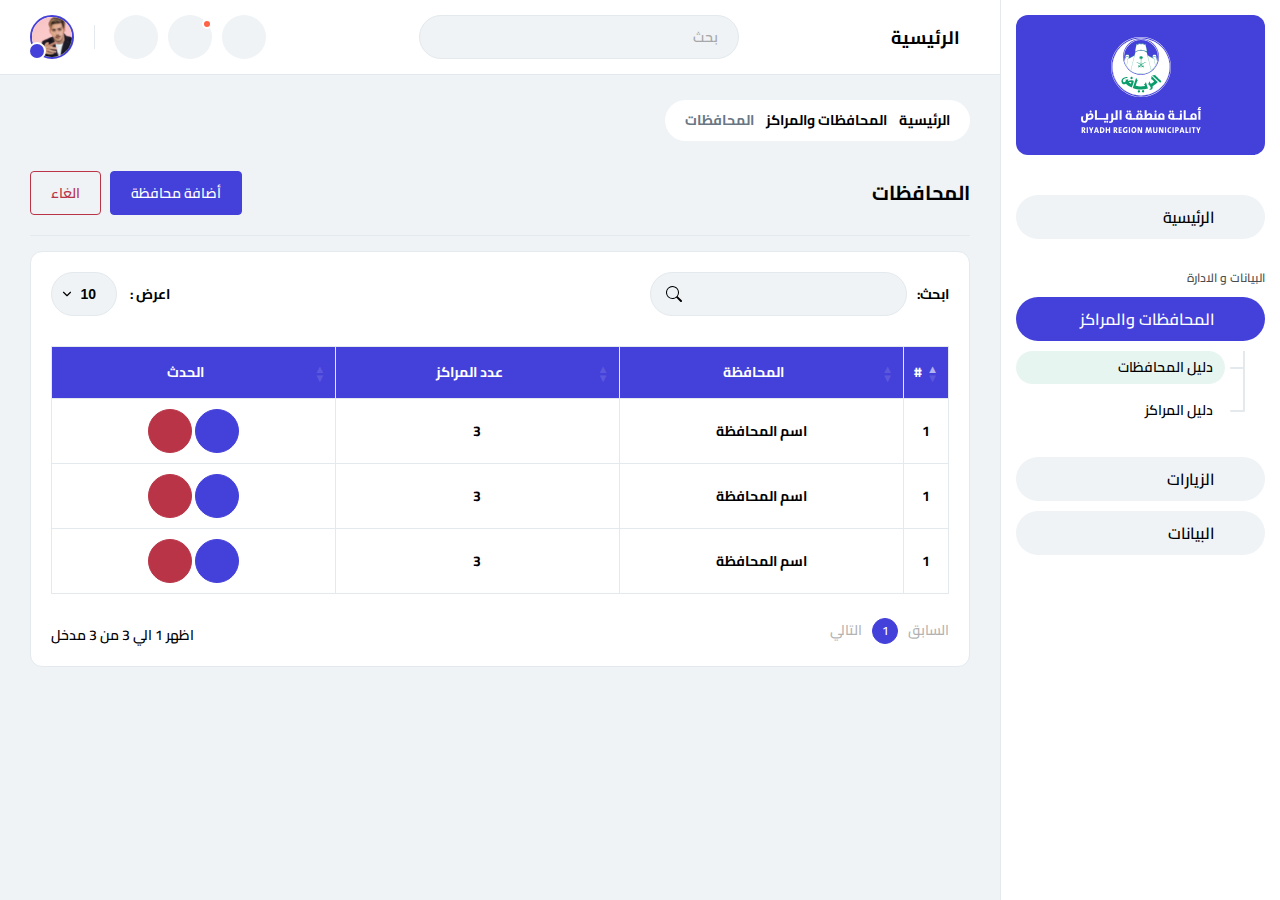
==== commit ae7365d8: "Update cities.html" ====
--- a/cities.html
+++ b/cities.html
@@ -155,7 +155,7 @@
             <ul class="sub-menu-l1 list-unstyled">
               <!-- sub-menu-item -->
               <li class="sub-menu-item">
-                <a href="#" class="sub-menu-item-link">اضافة زيارة
+                <a href="./new-form.html" class="sub-menu-item-link">اضافة زيارة
                 </a>
               </li>
               <!-- sub-menu-item -->
@@ -347,4 +347,4 @@
   </script>
 </body>
 
-</html>+</html>
